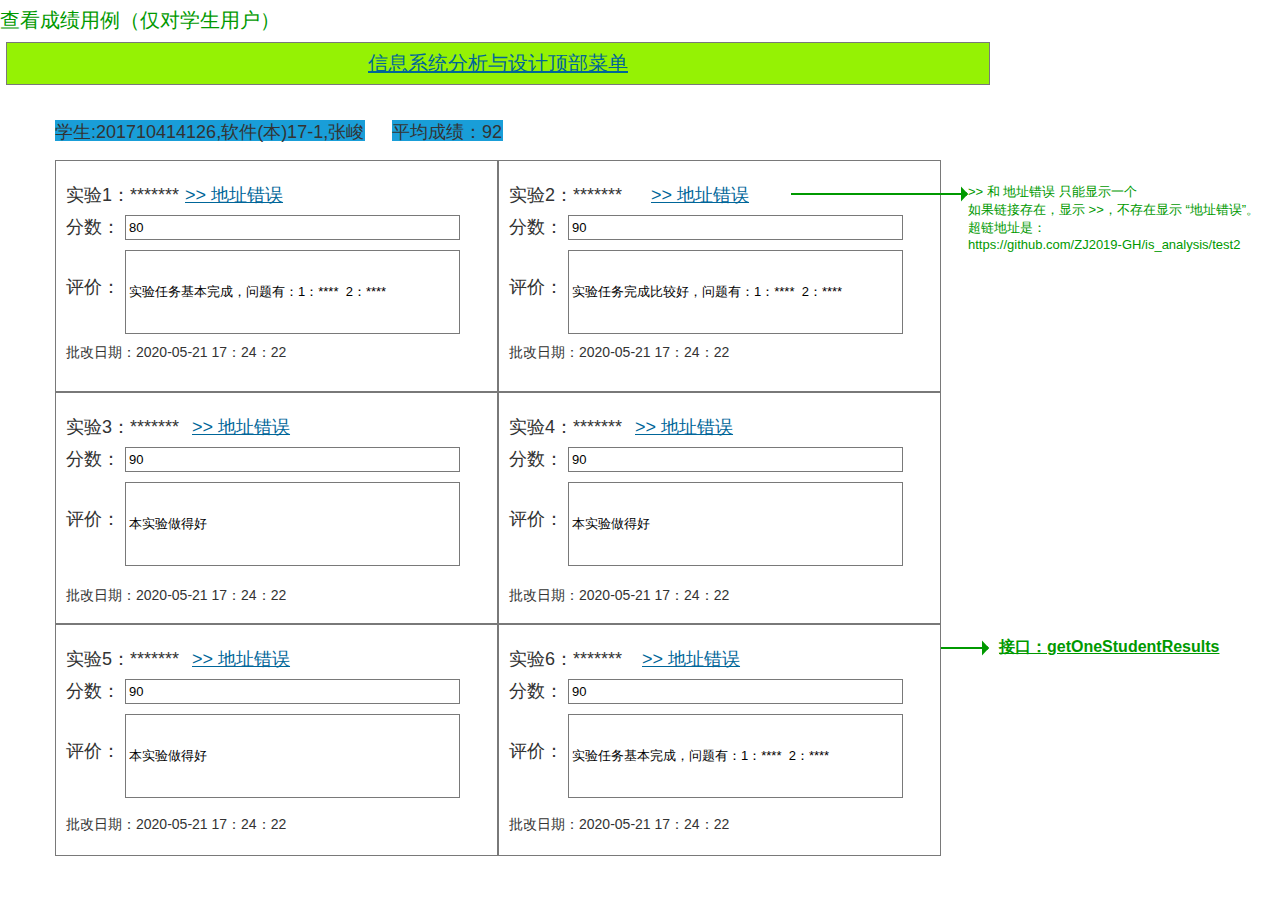
==== ui_test6/查看成绩.html @ 56ef4163 "期末ui" ====
﻿<!DOCTYPE html>
<html>
  <head>
    <title>查看成绩</title>
    <meta http-equiv="X-UA-Compatible" content="IE=edge"/>
    <meta http-equiv="content-type" content="text/html; charset=utf-8"/>
    <link href="resources/css/axure_rp_page.css" type="text/css" rel="stylesheet"/>
    <link href="data/styles.css" type="text/css" rel="stylesheet"/>
    <link href="files/查看成绩/styles.css" type="text/css" rel="stylesheet"/>
    <script src="resources/scripts/jquery-3.2.1.min.js"></script>
    <script src="resources/scripts/axure/axQuery.js"></script>
    <script src="resources/scripts/axure/globals.js"></script>
    <script src="resources/scripts/axutils.js"></script>
    <script src="resources/scripts/axure/annotation.js"></script>
    <script src="resources/scripts/axure/axQuery.std.js"></script>
    <script src="resources/scripts/axure/doc.js"></script>
    <script src="resources/scripts/messagecenter.js"></script>
    <script src="resources/scripts/axure/events.js"></script>
    <script src="resources/scripts/axure/recording.js"></script>
    <script src="resources/scripts/axure/action.js"></script>
    <script src="resources/scripts/axure/expr.js"></script>
    <script src="resources/scripts/axure/geometry.js"></script>
    <script src="resources/scripts/axure/flyout.js"></script>
    <script src="resources/scripts/axure/model.js"></script>
    <script src="resources/scripts/axure/repeater.js"></script>
    <script src="resources/scripts/axure/sto.js"></script>
    <script src="resources/scripts/axure/utils.temp.js"></script>
    <script src="resources/scripts/axure/variables.js"></script>
    <script src="resources/scripts/axure/drag.js"></script>
    <script src="resources/scripts/axure/move.js"></script>
    <script src="resources/scripts/axure/visibility.js"></script>
    <script src="resources/scripts/axure/style.js"></script>
    <script src="resources/scripts/axure/adaptive.js"></script>
    <script src="resources/scripts/axure/tree.js"></script>
    <script src="resources/scripts/axure/init.temp.js"></script>
    <script src="resources/scripts/axure/legacy.js"></script>
    <script src="resources/scripts/axure/viewer.js"></script>
    <script src="resources/scripts/axure/math.js"></script>
    <script src="resources/scripts/axure/jquery.nicescroll.min.js"></script>
    <script src="data/document.js"></script>
    <script src="files/查看成绩/data.js"></script>
    <script type="text/javascript">
      $axure.utils.getTransparentGifPath = function() { return 'resources/images/transparent.gif'; };
      $axure.utils.getOtherPath = function() { return 'resources/Other.html'; };
      $axure.utils.getReloadPath = function() { return 'resources/reload.html'; };
    </script>
  </head>
  <body>
    <div id="base" class="">

      <!-- Unnamed (Rectangle) -->
      <div id="u368" class="ax_default box_1">
        <div id="u368_div" class=""></div>
        <div id="u368_text" class="text ">
          <p><span>做得不错</span></p>
        </div>
      </div>

      <!-- Unnamed (Rectangle) -->
      <div id="u369" class="ax_default label">
        <div id="u369_div" class=""></div>
        <div id="u369_text" class="text ">
          <p><span>查看成绩用例（仅对学生用户）</span></p>
        </div>
      </div>

      <!-- Unnamed (Rectangle) -->
      <div id="u370" class="ax_default label">
        <div id="u370_div" class=""></div>
        <div id="u370_text" class="text ">
          <p><span>学生:201710414126,软件(本)17-1,张峻</span></p>
        </div>
      </div>

      <!-- Unnamed (Rectangle) -->
      <div id="u371" class="ax_default box_1">
        <div id="u371_div" class=""></div>
        <div id="u371_text" class="text ">
          <p><span style="text-decoration:underline ;">信息系统分析与设计顶部菜单 </span></p>
        </div>
      </div>

      <!-- Unnamed (Rectangle) -->
      <div id="u372" class="ax_default label">
        <div id="u372_div" class=""></div>
        <div id="u372_text" class="text ">
          <p><span>平均成绩：92</span></p>
        </div>
      </div>

      <!-- Unnamed (Rectangle) -->
      <div id="u373" class="ax_default label">
        <div id="u373_div" class=""></div>
        <div id="u373_text" class="text ">
          <p><span>实验1：*******</span></p>
        </div>
      </div>

      <!-- Unnamed (Rectangle) -->
      <div id="u374" class="ax_default label">
        <div id="u374_div" class=""></div>
        <div id="u374_text" class="text ">
          <p><span>分数：</span></p>
        </div>
      </div>

      <!-- Unnamed (Text Field) -->
      <div id="u375" class="ax_default text_field">
        <div id="u375_div" class=""></div>
        <input id="u375_input" type="text" value="80" class="u375_input"/>
      </div>

      <!-- Unnamed (Rectangle) -->
      <div id="u376" class="ax_default label">
        <div id="u376_div" class=""></div>
        <div id="u376_text" class="text ">
          <p><span>评价：</span></p>
        </div>
      </div>

      <!-- Unnamed (Text Field) -->
      <div id="u377" class="ax_default text_field">
        <div id="u377_div" class=""></div>
        <input id="u377_input" type="text" value="实验任务基本完成，问题有：1：****&nbsp; 2：****" class="u377_input"/>
      </div>

      <!-- Unnamed (Shape) -->
      <div id="u378" class="ax_default label">
        <img id="u378_img" class="img " src="images/查看成绩/u378.svg"/>
        <div id="u378_text" class="text ">
          <p><span>批改日期：2020-05-21 17：24：22</span></p>
        </div>
      </div>

      <!-- Unnamed (Rectangle) -->
      <div id="u379" class="ax_default box_1">
        <div id="u379_div" class=""></div>
        <div id="u379_text" class="text ">
          <p><span>做得不错</span></p>
        </div>
      </div>

      <!-- Unnamed (Rectangle) -->
      <div id="u380" class="ax_default label">
        <div id="u380_div" class=""></div>
        <div id="u380_text" class="text ">
          <p><span>实验2：*******</span></p>
        </div>
      </div>

      <!-- Unnamed (Rectangle) -->
      <div id="u381" class="ax_default label">
        <div id="u381_div" class=""></div>
        <div id="u381_text" class="text ">
          <p><span style="text-decoration:underline ;">&gt;&gt; 地址错误</span></p>
        </div>
      </div>

      <!-- Unnamed (Rectangle) -->
      <div id="u382" class="ax_default label">
        <div id="u382_div" class=""></div>
        <div id="u382_text" class="text ">
          <p><span>分数：</span></p>
        </div>
      </div>

      <!-- Unnamed (Text Field) -->
      <div id="u383" class="ax_default text_field">
        <div id="u383_div" class=""></div>
        <input id="u383_input" type="text" value="90" class="u383_input"/>
      </div>

      <!-- Unnamed (Rectangle) -->
      <div id="u384" class="ax_default label">
        <div id="u384_div" class=""></div>
        <div id="u384_text" class="text ">
          <p><span>评价：</span></p>
        </div>
      </div>

      <!-- Unnamed (Text Field) -->
      <div id="u385" class="ax_default text_field">
        <div id="u385_div" class=""></div>
        <input id="u385_input" type="text" value="实验任务完成比较好，问题有：1：****&nbsp; 2：****" class="u385_input"/>
      </div>

      <!-- Unnamed (Rectangle) -->
      <div id="u386" class="ax_default label">
        <div id="u386_div" class=""></div>
        <div id="u386_text" class="text ">
          <p><span>批改日期：2020-05-21 17：24：22</span></p>
        </div>
      </div>

      <!-- Unnamed (Rectangle) -->
      <div id="u387" class="ax_default box_1">
        <div id="u387_div" class=""></div>
        <div id="u387_text" class="text ">
          <p><span>做得不错</span></p>
        </div>
      </div>

      <!-- Unnamed (Rectangle) -->
      <div id="u388" class="ax_default label">
        <div id="u388_div" class=""></div>
        <div id="u388_text" class="text ">
          <p><span>实验3：*******</span></p>
        </div>
      </div>

      <!-- Unnamed (Rectangle) -->
      <div id="u389" class="ax_default label">
        <div id="u389_div" class=""></div>
        <div id="u389_text" class="text ">
          <p><span>分数：</span></p>
        </div>
      </div>

      <!-- Unnamed (Text Field) -->
      <div id="u390" class="ax_default text_field">
        <div id="u390_div" class=""></div>
        <input id="u390_input" type="text" value="90" class="u390_input"/>
      </div>

      <!-- Unnamed (Rectangle) -->
      <div id="u391" class="ax_default label">
        <div id="u391_div" class=""></div>
        <div id="u391_text" class="text ">
          <p><span>评价：</span></p>
        </div>
      </div>

      <!-- Unnamed (Text Field) -->
      <div id="u392" class="ax_default text_field">
        <div id="u392_div" class=""></div>
        <input id="u392_input" type="text" value="本实验做得好" class="u392_input"/>
      </div>

      <!-- Unnamed (Rectangle) -->
      <div id="u393" class="ax_default box_1">
        <div id="u393_div" class=""></div>
        <div id="u393_text" class="text ">
          <p><span>做得不错</span></p>
        </div>
      </div>

      <!-- Unnamed (Rectangle) -->
      <div id="u394" class="ax_default label">
        <div id="u394_div" class=""></div>
        <div id="u394_text" class="text ">
          <p><span>实验4：*******</span></p>
        </div>
      </div>

      <!-- Unnamed (Rectangle) -->
      <div id="u395" class="ax_default label">
        <div id="u395_div" class=""></div>
        <div id="u395_text" class="text ">
          <p><span>分数：</span></p>
        </div>
      </div>

      <!-- Unnamed (Text Field) -->
      <div id="u396" class="ax_default text_field">
        <div id="u396_div" class=""></div>
        <input id="u396_input" type="text" value="90" class="u396_input"/>
      </div>

      <!-- Unnamed (Rectangle) -->
      <div id="u397" class="ax_default label">
        <div id="u397_div" class=""></div>
        <div id="u397_text" class="text ">
          <p><span>评价：</span></p>
        </div>
      </div>

      <!-- Unnamed (Text Field) -->
      <div id="u398" class="ax_default text_field">
        <div id="u398_div" class=""></div>
        <input id="u398_input" type="text" value="本实验做得好" class="u398_input"/>
      </div>

      <!-- Unnamed (Rectangle) -->
      <div id="u399" class="ax_default box_1">
        <div id="u399_div" class=""></div>
        <div id="u399_text" class="text ">
          <p><span>做得不错</span></p>
        </div>
      </div>

      <!-- Unnamed (Rectangle) -->
      <div id="u400" class="ax_default label">
        <div id="u400_div" class=""></div>
        <div id="u400_text" class="text ">
          <p><span>实验5：*******</span></p>
        </div>
      </div>

      <!-- Unnamed (Rectangle) -->
      <div id="u401" class="ax_default label">
        <div id="u401_div" class=""></div>
        <div id="u401_text" class="text ">
          <p><span>分数：</span></p>
        </div>
      </div>

      <!-- Unnamed (Text Field) -->
      <div id="u402" class="ax_default text_field">
        <div id="u402_div" class=""></div>
        <input id="u402_input" type="text" value="90" class="u402_input"/>
      </div>

      <!-- Unnamed (Rectangle) -->
      <div id="u403" class="ax_default label">
        <div id="u403_div" class=""></div>
        <div id="u403_text" class="text ">
          <p><span>评价：</span></p>
        </div>
      </div>

      <!-- Unnamed (Text Field) -->
      <div id="u404" class="ax_default text_field">
        <div id="u404_div" class=""></div>
        <input id="u404_input" type="text" value="本实验做得好" class="u404_input"/>
      </div>

      <!-- Unnamed (Rectangle) -->
      <div id="u405" class="ax_default box_1">
        <div id="u405_div" class=""></div>
        <div id="u405_text" class="text ">
          <p><span>做得不错</span></p>
        </div>
      </div>

      <!-- Unnamed (Rectangle) -->
      <div id="u406" class="ax_default label">
        <div id="u406_div" class=""></div>
        <div id="u406_text" class="text ">
          <p><span>实验6：*******</span></p>
        </div>
      </div>

      <!-- Unnamed (Rectangle) -->
      <div id="u407" class="ax_default label">
        <div id="u407_div" class=""></div>
        <div id="u407_text" class="text ">
          <p><span>分数：</span></p>
        </div>
      </div>

      <!-- Unnamed (Text Field) -->
      <div id="u408" class="ax_default text_field">
        <div id="u408_div" class=""></div>
        <input id="u408_input" type="text" value="90" class="u408_input"/>
      </div>

      <!-- Unnamed (Rectangle) -->
      <div id="u409" class="ax_default label">
        <div id="u409_div" class=""></div>
        <div id="u409_text" class="text ">
          <p><span>评价：</span></p>
        </div>
      </div>

      <!-- Unnamed (Text Field) -->
      <div id="u410" class="ax_default text_field">
        <div id="u410_div" class=""></div>
        <input id="u410_input" type="text" value="实验任务基本完成，问题有：1：****&nbsp; 2：****" class="u410_input"/>
      </div>

      <!-- Unnamed (Rectangle) -->
      <div id="u411" class="ax_default paragraph">
        <div id="u411_div" class=""></div>
        <div id="u411_text" class="text ">
          <p><span>&gt;&gt; 和 地址错误 只能显示一个</span></p><p><span>如果链接存在，显示 &gt;&gt;，不存在显示 “地址错误”。</span></p><p><span>超链地址是：</span></p><p><span>https://github.com/ZJ2019-GH/is_analysis/test2</span></p>
        </div>
      </div>

      <!-- Unnamed (Line) -->
      <div id="u412" class="compound ax_default arrow" data-height="2" data-width="177" CompoundMode="true">
        <img id="u412_img" class="singleImg img " src="images/查看成绩/u412.svg"/>
        <div id="u412p000" class="ax_vector_shape" WidgetTopLeftX="-0.489010989010989" WidgetTopLeftY="-0.25" WidgetTopRightX="0.483516483516484" WidgetTopRightY="-0.25" WidgetBottomLeftX="-0.489010989010989" WidgetBottomLeftY="0.25" WidgetBottomRightX="0.483516483516484" WidgetBottomRightY="0.25">
          <img id="u412p000_img" class="img " src="images/查看成绩/u412p000.svg"/>
        </div>
        <div id="u412p001" class="ax_vector_shape" WidgetTopLeftX="0" WidgetTopLeftY="-0.25" WidgetTopRightX="44.25" WidgetTopRightY="-0.25" WidgetBottomLeftX="0" WidgetBottomLeftY="0.25" WidgetBottomRightX="44.25" WidgetBottomRightY="0.25">
          <img id="u412p001_img" class="img " src="images/查看成绩/u412p001.svg"/>
        </div>
        <div id="u412p002" class="ax_vector_shape" WidgetTopLeftX="7.16666666666667" WidgetTopLeftY="0.0416666666666667" WidgetTopRightX="-0.208333333333333" WidgetTopRightY="0.0416666666666667" WidgetBottomLeftX="7.16666666666667" WidgetBottomLeftY="-0.0416666666666667" WidgetBottomRightX="-0.208333333333333" WidgetBottomRightY="-0.0416666666666667">
          <img id="u412p002_img" class="img " src="images/查看成绩/u412p002.svg"/>
        </div>
        <div id="u412_text" class="text " style="display:none; visibility: hidden">
          <p></p>
        </div>
      </div>

      <!-- Unnamed (Shape) -->
      <div id="u413" class="ax_default label">
        <img id="u413_img" class="img " src="images/查看成绩/u413.svg"/>
        <div id="u413_text" class="text ">
          <p><span>批改日期：2020-05-21 17：24：22</span></p>
        </div>
      </div>

      <!-- Unnamed (Shape) -->
      <div id="u414" class="ax_default label">
        <img id="u414_img" class="img " src="images/查看成绩/u414.svg"/>
        <div id="u414_text" class="text ">
          <p><span>批改日期：2020-05-21 17：24：22</span></p>
        </div>
      </div>

      <!-- Unnamed (Shape) -->
      <div id="u415" class="ax_default label">
        <img id="u415_img" class="img " src="images/查看成绩/u415.svg"/>
        <div id="u415_text" class="text ">
          <p><span>批改日期：2020-05-21 17：24：22</span></p>
        </div>
      </div>

      <!-- Unnamed (Shape) -->
      <div id="u416" class="ax_default label">
        <img id="u416_img" class="img " src="images/查看成绩/u416.svg"/>
        <div id="u416_text" class="text ">
          <p><span>批改日期：2020-05-21 17：24：22</span></p>
        </div>
      </div>

      <!-- Unnamed (Rectangle) -->
      <div id="u417" class="ax_default label">
        <div id="u417_div" class=""></div>
        <div id="u417_text" class="text ">
          <p><span style="text-decoration:underline ;">&gt;&gt; 地址错误</span></p>
        </div>
      </div>

      <!-- Unnamed (Rectangle) -->
      <div id="u418" class="ax_default label">
        <div id="u418_div" class=""></div>
        <div id="u418_text" class="text ">
          <p><span style="text-decoration:underline ;">&gt;&gt; 地址错误</span></p>
        </div>
      </div>

      <!-- Unnamed (Rectangle) -->
      <div id="u419" class="ax_default label">
        <div id="u419_div" class=""></div>
        <div id="u419_text" class="text ">
          <p><span style="text-decoration:underline ;">&gt;&gt; 地址错误</span></p>
        </div>
      </div>

      <!-- Unnamed (Rectangle) -->
      <div id="u420" class="ax_default label">
        <div id="u420_div" class=""></div>
        <div id="u420_text" class="text ">
          <p><span style="text-decoration:underline ;">&gt;&gt; 地址错误</span></p>
        </div>
      </div>

      <!-- Unnamed (Rectangle) -->
      <div id="u421" class="ax_default label">
        <div id="u421_div" class=""></div>
        <div id="u421_text" class="text ">
          <p><span style="text-decoration:underline ;">&gt;&gt; 地址错误</span></p>
        </div>
      </div>

      <!-- Unnamed (Rectangle) -->
      <div id="u422" class="ax_default paragraph">
        <div id="u422_div" class=""></div>
        <div id="u422_text" class="text ">
          <p><span style="text-decoration:underline ;">接口：getOneStudentResults</span></p>
        </div>
      </div>

      <!-- Unnamed (Line) -->
      <div id="u423" class="compound ax_default arrow" data-height="2" data-width="48" CompoundMode="true">
        <img id="u423_img" class="singleImg img " src="images/老师评分/u123.svg"/>
        <div id="u423p000" class="ax_vector_shape" WidgetTopLeftX="-0.461538461538462" WidgetTopLeftY="-0.25" WidgetTopRightX="0.461538461538462" WidgetTopRightY="-0.25" WidgetBottomLeftX="-0.461538461538462" WidgetBottomLeftY="0.25" WidgetBottomRightX="0.461538461538462" WidgetBottomRightY="0.25">
          <img id="u423p000_img" class="img " src="images/评定成绩/u363p000.svg"/>
        </div>
        <div id="u423p001" class="ax_vector_shape" WidgetTopLeftX="0" WidgetTopLeftY="-0.25" WidgetTopRightX="12" WidgetTopRightY="-0.25" WidgetBottomLeftX="0" WidgetBottomLeftY="0.25" WidgetBottomRightX="12" WidgetBottomRightY="0.25">
          <img id="u423p001_img" class="img " src="images/评定成绩/u363p001.svg"/>
        </div>
        <div id="u423p002" class="ax_vector_shape" WidgetTopLeftX="1.75" WidgetTopLeftY="0.0416666666666667" WidgetTopRightX="-0.25" WidgetTopRightY="0.0416666666666667" WidgetBottomLeftX="1.75" WidgetBottomLeftY="-0.0416666666666667" WidgetBottomRightX="-0.25" WidgetBottomRightY="-0.0416666666666667">
          <img id="u423p002_img" class="img " src="images/评定成绩/u363p002.svg"/>
        </div>
        <div id="u423_text" class="text " style="display:none; visibility: hidden">
          <p></p>
        </div>
      </div>
    </div>
    <script src="resources/scripts/axure/ios.js"></script>
  </body>
</html>
---- ui_test6/resources/css/axure_rp_page.css ----
﻿/* so the window resize fires within a frame in IE7 */
html, body {
    height: 100%;
}

.mobileFrameCursor div * {
    cursor: inherit !important;
}

a {
    color: inherit;
}

p {
    margin: 0px;
    text-rendering: optimizeLegibility;
    font-feature-settings: "kern" 1;
    -webkit-font-feature-settings: "kern";
    -moz-font-feature-settings: "kern";
    -moz-font-feature-settings: "kern=1";
    font-kerning: normal;
}

ul {
    margin:0px;
}

iframe {
    background: #FFFFFF;
}

/* to match IE with C, FF */
input {
    padding: 1px 0px 1px 0px;
    box-sizing: border-box;
    -moz-box-sizing: border-box;
}

input[type=text]::-ms-clear {
    width: 0;
    height: 0;
    display: none;
}

textarea {
    margin: 0px;
    box-sizing: border-box;
    -moz-box-sizing: border-box;
}

.focused:focus, .selectedFocused:focus {
    outline: none;
}

div.intcases {
    font-family: arial; 
    font-size: 12px;
    text-align:left; 
    border:1px solid #AAA; 
    background:#FFF none repeat scroll 0% 0%; 
    z-index:9999; 
    visibility:hidden; 
    position:absolute;
    padding: 0px;
    border-radius: 3px;
    white-space: nowrap;
}

div.intcaselink {
    cursor: pointer;
    padding: 3px 8px 3px 8px;
    margin: 5px;
    background:#EEE none repeat scroll 0% 0%; 
    border:1px solid #AAA;
    border-radius: 3px;
}

div.refpageimage {
    position: absolute;
    left: 0px;
    top: 0px;
    font-size: 0px;
    width: 16px;
    height: 16px;
    cursor: pointer;
    background-image: url(images/newwindow.gif);
    background-repeat: no-repeat;
}

div.annnoteimage {
    position: absolute;
    left: 0px;
    top: 0px;
    font-size: 0px;
    /*width: 16px;
    height: 12px;*/
    cursor: help;
    /*background-image: url(images/note.gif);*/
    /*background-repeat: no-repeat;*/
    width: 13px;
    height: 12px;
    padding-top: 1px;
    text-align: center;
    background-color: #138CDD;
    -moz-box-shadow: 1px 1px 3px #aaa;
    -webkit-box-shadow: 1px 1px 3px #aaa;
    box-shadow: 1px 1px 3px #aaa;
}

div.annnoteline {
    display: inline-block;
    width: 9px;
    height: 1px;
    border-bottom: 1px solid white;
    margin-top: 1px;
}

div.annnotelabel {
    /*position: absolute;
    left: 0px;
    top: 0px;*/
    font-family: Helvetica,Arial;
    white-space: nowrap;
    
    padding-top: 1px;
    background-color: #fff849;
    font-size: 10px;
    font-weight: bold;
    line-height: 14px;
    margin-right: 3px;
    padding: 0px 4px;
    color: #000;

    -moz-box-shadow: 1px 1px 3px #aaa;
    -webkit-box-shadow: 1px 1px 3px #aaa;
    box-shadow: 1px 1px 3px #aaa;
}

div.annnote {
    display: flex;
    position: absolute;
    cursor: help;
    line-height: 14px;
}

.annotation {
    font-size: 12px;
    padding-left: 2px;
    margin-bottom: 5px;
}

.annotationName {
    /*font-size: 13px;
    font-weight: bold;
    margin-bottom: 3px;
    white-space: nowrap;*/

    font-family: 'Trebuchet MS';
    font-size: 14px;
    font-weight: bold;
    margin-bottom: 5px;
    white-space: nowrap;
}

.annotationValue {
    font-family: Arial, Helvetica, Sans-Serif;
    font-size: 12px;
    color: #4a4a4a;
    line-height: 21px;
    margin-bottom: 20px;
}

.noteLink {
    text-decoration: inherit;
    color: inherit;
}

.noteLink:hover {
    background-color: white;
}

/* this is a fix for the issue where dialogs jump around and takes the text-align from the body */
.dialogFix {
    position:absolute;
    text-align:left;
    border: 1px solid #8f949a;
}


@keyframes pulsate {
  from {
    box-shadow: 0 0 10px #15d6ba;
  }
  to {
    box-shadow: 0 0 20px #15d6ba;
  }
}

@-webkit-keyframes pulsate {
  from {
    -webkit-box-shadow: 0 0 10px #15d6ba;
    box-shadow: 0 0 10px #15d6ba;
  }
  to {
    -webkit-box-shadow: 0 0 20px #15d6ba;
    box-shadow: 0 0 20px #15d6ba;
  }
}
 
@-moz-keyframes pulsate {
  from {
    -moz-box-shadow: 0 0 10px #15d6ba;
    box-shadow: 0 0 10px #15d6ba;
  }
  to {
    -moz-box-shadow: 0 0 20px #15d6ba;
    box-shadow: 0 0 20px #15d6ba;
  }
}

.legacyPulsateBorder {
    /*border: 5px solid #15d6ba;
    margin: -5px;*/
    -moz-box-shadow: 0 0 10px 3px #15d6ba;
    box-shadow: 0 0 10px 3px #15d6ba;
}

.pulsateBorder {
  animation-name: pulsate;
  animation-timing-function: ease-in-out;
  animation-duration: 0.9s;
  animation-iteration-count: infinite;
  animation-direction: alternate;
  
  -webkit-animation-name: pulsate;
  -webkit-animation-timing-function: ease-in-out;
  -webkit-animation-duration: 0.9s;
  -webkit-animation-iteration-count: infinite;
  -webkit-animation-direction: alternate;

  -moz-animation-name: pulsate;
  -moz-animation-timing-function: ease-in-out;
  -moz-animation-duration: 0.9s;
  -moz-animation-iteration-count: infinite;
  -moz-animation-direction: alternate;
}

.ax_default_hidden, .ax_default_unplaced{
    display: none;
    visibility: hidden;
}

.widgetNoteSelected {
    -moz-box-shadow: 0 0 10px 3px #138CDD;
    box-shadow: 0 0 10px 3px #138CDD;
    /*-moz-box-shadow: 0 0 20px #3915d6;
    box-shadow: 0 0 20px #3915d6;*/
    /*border: 3px solid #3915d6;*/
    /*margin: -3px;*/
}


.singleImg {
    display: none;
    visibility: hidden;
}

#ios-safari {
    overflow: auto;
    -webkit-overflow-scrolling: touch;
}

#ios-safari-html {
    display: block;
    overflow: auto;
    -webkit-overflow-scrolling: touch;
    position: absolute;
    top: 0;
    left: 0;
    right: 0;
    bottom: 0;
}

#ios-safari-fixed {
    position: absolute;
    pointer-events: none;
    width: initial;
}

#ios-safari-fixed div {
    pointer-events: auto;
}
---- ui_test6/data/styles.css ----
﻿.ax_default {
  font-family:'Arial Normal', 'Arial', sans-serif;
  font-weight:400;
  font-style:normal;
  font-size:13px;
  letter-spacing:normal;
  color:#333333;
  vertical-align:none;
  text-align:center;
  line-height:normal;
  text-transform:none;
}
.heading_1 {
  font-family:'Arial Normal', 'Arial', sans-serif;
  font-weight:bold;
  font-style:normal;
  font-size:32px;
  text-align:left;
}
.heading_2 {
  font-family:'Arial Normal', 'Arial', sans-serif;
  font-weight:bold;
  font-style:normal;
  font-size:24px;
  text-align:left;
}
.heading_3 {
  font-family:'Arial Normal', 'Arial', sans-serif;
  font-weight:bold;
  font-style:normal;
  font-size:18px;
  text-align:left;
}
.heading_4 {
  font-family:'Arial Normal', 'Arial', sans-serif;
  font-weight:bold;
  font-style:normal;
  font-size:14px;
  text-align:left;
}
.heading_5 {
  font-family:'Arial Normal', 'Arial', sans-serif;
  font-weight:bold;
  font-style:normal;
  text-align:left;
}
.heading_6 {
  font-family:'Arial Normal', 'Arial', sans-serif;
  font-weight:bold;
  font-style:normal;
  font-size:10px;
  text-align:left;
}
.paragraph {
  text-align:left;
}
.form_hint {
  color:#999999;
}
.form_disabled {
}
.box_1 {
}
.label {
  font-size:14px;
  text-align:left;
}
.table_cell {
}
.arrow {
}
.menu_item {
}
.html_button {
  text-align:center;
}
.text_field {
  color:#000000;
  text-align:left;
}
.button {
}
.droplist {
  color:#000000;
  text-align:left;
}
.checkbox {
  text-align:left;
}
._图片 {
}
.radio_button {
  text-align:left;
}
textarea, select, input, button { outline: none; }
---- ui_test6/files/查看成绩/styles.css ----
﻿body {
  margin:0px;
  background-image:none;
  position:relative;
  left:-7px;
  width:1357px;
  margin-left:auto;
  margin-right:auto;
  text-align:left;
}
.form_sketch {
  border-color:transparent;
  background-color:transparent;
}
#base {
  position:absolute;
  z-index:0;
}
#u368_div {
  border-width:0px;
  position:absolute;
  left:0px;
  top:0px;
  width:443px;
  height:232px;
  background:inherit;
  background-color:rgba(255, 255, 255, 1);
  box-sizing:border-box;
  border-width:1px;
  border-style:solid;
  border-color:rgba(121, 121, 121, 1);
  border-radius:0px;
  -moz-box-shadow:none;
  -webkit-box-shadow:none;
  box-shadow:none;
}
#u368 {
  border-width:0px;
  position:absolute;
  left:62px;
  top:160px;
  width:443px;
  height:232px;
  display:flex;
}
#u368 .text {
  position:absolute;
  align-self:center;
  padding:2px 2px 2px 2px;
  box-sizing:border-box;
  width:100%;
}
#u368_text {
  border-width:0px;
  word-wrap:break-word;
  text-transform:none;
}
#u369_div {
  border-width:0px;
  position:absolute;
  left:0px;
  top:0px;
  width:355px;
  height:35px;
  background:inherit;
  background-color:rgba(255, 255, 255, 1);
  border:none;
  border-radius:0px;
  -moz-box-shadow:none;
  -webkit-box-shadow:none;
  box-shadow:none;
  font-size:20px;
  color:#009900;
}
#u369 {
  border-width:0px;
  position:absolute;
  left:7px;
  top:7px;
  width:355px;
  height:35px;
  display:flex;
  font-size:20px;
  color:#009900;
}
#u369 .text {
  position:absolute;
  align-self:flex-start;
  padding:0px 0px 0px 0px;
  box-sizing:border-box;
  width:100%;
}
#u369_text {
  border-width:0px;
  word-wrap:break-word;
  text-transform:none;
}
#u370_div {
  border-width:0px;
  position:absolute;
  left:0px;
  top:0px;
  width:310px;
  height:21px;
  background:inherit;
  background-color:rgba(25, 158, 216, 1);
  border:none;
  border-radius:0px;
  -moz-box-shadow:none;
  -webkit-box-shadow:none;
  box-shadow:none;
  font-size:18px;
}
#u370 {
  border-width:0px;
  position:absolute;
  left:62px;
  top:120px;
  width:310px;
  height:21px;
  display:flex;
  font-size:18px;
}
#u370 .text {
  position:absolute;
  align-self:flex-start;
  padding:0px 0px 0px 0px;
  box-sizing:border-box;
  width:100%;
}
#u370_text {
  border-width:0px;
  white-space:nowrap;
  text-transform:none;
}
#u371_div {
  border-width:0px;
  position:absolute;
  left:0px;
  top:0px;
  width:984px;
  height:43px;
  background:inherit;
  background-color:rgba(149, 242, 4, 1);
  box-sizing:border-box;
  border-width:1px;
  border-style:solid;
  border-color:rgba(121, 121, 121, 1);
  border-radius:0px;
  -moz-box-shadow:none;
  -webkit-box-shadow:none;
  box-shadow:none;
  font-size:20px;
  text-decoration:underline ;
  color:#006699;
}
#u371 {
  border-width:0px;
  position:absolute;
  left:13px;
  top:42px;
  width:984px;
  height:43px;
  display:flex;
  font-size:20px;
  text-decoration:underline ;
  color:#006699;
}
#u371 .text {
  position:absolute;
  align-self:center;
  padding:2px 2px 2px 2px;
  box-sizing:border-box;
  width:100%;
}
#u371_text {
  border-width:0px;
  word-wrap:break-word;
  text-transform:none;
}
#u372_div {
  border-width:0px;
  position:absolute;
  left:0px;
  top:0px;
  width:111px;
  height:21px;
  background:inherit;
  background-color:rgba(25, 158, 216, 1);
  border:none;
  border-radius:0px;
  -moz-box-shadow:none;
  -webkit-box-shadow:none;
  box-shadow:none;
  font-size:18px;
}
#u372 {
  border-width:0px;
  position:absolute;
  left:399px;
  top:120px;
  width:111px;
  height:21px;
  display:flex;
  font-size:18px;
}
#u372 .text {
  position:absolute;
  align-self:flex-start;
  padding:0px 0px 0px 0px;
  box-sizing:border-box;
  width:100%;
}
#u372_text {
  border-width:0px;
  white-space:nowrap;
  text-transform:none;
}
#u373_div {
  border-width:0px;
  position:absolute;
  left:0px;
  top:0px;
  width:142px;
  height:21px;
  background:inherit;
  background-color:rgba(255, 255, 255, 1);
  border:none;
  border-radius:0px;
  -moz-box-shadow:none;
  -webkit-box-shadow:none;
  box-shadow:none;
  font-size:18px;
}
#u373 {
  border-width:0px;
  position:absolute;
  left:73px;
  top:183px;
  width:142px;
  height:21px;
  display:flex;
  font-size:18px;
}
#u373 .text {
  position:absolute;
  align-self:flex-start;
  padding:0px 0px 0px 0px;
  box-sizing:border-box;
  width:100%;
}
#u373_text {
  border-width:0px;
  word-wrap:break-word;
  text-transform:none;
}
#u374_div {
  border-width:0px;
  position:absolute;
  left:0px;
  top:0px;
  width:142px;
  height:21px;
  background:inherit;
  background-color:rgba(255, 255, 255, 1);
  border:none;
  border-radius:0px;
  -moz-box-shadow:none;
  -webkit-box-shadow:none;
  box-shadow:none;
  font-size:18px;
}
#u374 {
  border-width:0px;
  position:absolute;
  left:73px;
  top:215px;
  width:142px;
  height:21px;
  display:flex;
  font-size:18px;
}
#u374 .text {
  position:absolute;
  align-self:flex-start;
  padding:0px 0px 0px 0px;
  box-sizing:border-box;
  width:100%;
}
#u374_text {
  border-width:0px;
  word-wrap:break-word;
  text-transform:none;
}
#u375_input {
  position:absolute;
  left:0px;
  top:0px;
  width:335px;
  height:25px;
  padding:3px 2px 3px 2px;
  font-family:'Arial Normal', 'Arial', sans-serif;
  font-weight:400;
  font-style:normal;
  font-size:13px;
  letter-spacing:normal;
  color:#000000;
  vertical-align:none;
  text-align:left;
  text-transform:none;
  background-color:transparent;
  border-color:transparent;
}
#u375_input.disabled {
  position:absolute;
  left:0px;
  top:0px;
  width:335px;
  height:25px;
  padding:3px 2px 3px 2px;
  font-family:'Arial Normal', 'Arial', sans-serif;
  font-weight:400;
  font-style:normal;
  font-size:13px;
  letter-spacing:normal;
  color:#000000;
  vertical-align:none;
  text-align:left;
  text-transform:none;
  background-color:transparent;
  border-color:transparent;
}
#u375_div {
  border-width:0px;
  position:absolute;
  left:0px;
  top:0px;
  width:335px;
  height:25px;
  background:inherit;
  background-color:rgba(255, 255, 255, 1);
  box-sizing:border-box;
  border-width:1px;
  border-style:solid;
  border-color:rgba(121, 121, 121, 1);
  border-radius:0px;
  -moz-box-shadow:none;
  -webkit-box-shadow:none;
  box-shadow:none;
}
#u375 {
  border-width:0px;
  position:absolute;
  left:132px;
  top:215px;
  width:335px;
  height:25px;
  display:flex;
}
#u375 .text {
  position:absolute;
  align-self:center;
  padding:2px 2px 2px 2px;
  box-sizing:border-box;
  width:100%;
}
#u375_div.disabled {
  border-width:0px;
  position:absolute;
  left:0px;
  top:0px;
  width:335px;
  height:25px;
  background:inherit;
  background-color:rgba(240, 240, 240, 1);
  box-sizing:border-box;
  border-width:1px;
  border-style:solid;
  border-color:rgba(121, 121, 121, 1);
  border-radius:0px;
  -moz-box-shadow:none;
  -webkit-box-shadow:none;
  box-shadow:none;
}
#u375.disabled {
}
#u376_div {
  border-width:0px;
  position:absolute;
  left:0px;
  top:0px;
  width:142px;
  height:21px;
  background:inherit;
  background-color:rgba(255, 255, 255, 1);
  border:none;
  border-radius:0px;
  -moz-box-shadow:none;
  -webkit-box-shadow:none;
  box-shadow:none;
  font-size:18px;
}
#u376 {
  border-width:0px;
  position:absolute;
  left:73px;
  top:275px;
  width:142px;
  height:21px;
  display:flex;
  font-size:18px;
}
#u376 .text {
  position:absolute;
  align-self:flex-start;
  padding:0px 0px 0px 0px;
  box-sizing:border-box;
  width:100%;
}
#u376_text {
  border-width:0px;
  word-wrap:break-word;
  text-transform:none;
}
#u377_input {
  position:absolute;
  left:0px;
  top:0px;
  width:335px;
  height:84px;
  padding:3px 2px 3px 2px;
  font-family:'Arial Normal', 'Arial', sans-serif;
  font-weight:400;
  font-style:normal;
  font-size:13px;
  letter-spacing:normal;
  color:#000000;
  vertical-align:none;
  text-align:left;
  text-transform:none;
  background-color:transparent;
  border-color:transparent;
}
#u377_input.disabled {
  position:absolute;
  left:0px;
  top:0px;
  width:335px;
  height:84px;
  padding:3px 2px 3px 2px;
  font-family:'Arial Normal', 'Arial', sans-serif;
  font-weight:400;
  font-style:normal;
  font-size:13px;
  letter-spacing:normal;
  color:#000000;
  vertical-align:none;
  text-align:left;
  text-transform:none;
  background-color:transparent;
  border-color:transparent;
}
#u377_div {
  border-width:0px;
  position:absolute;
  left:0px;
  top:0px;
  width:335px;
  height:84px;
  background:inherit;
  background-color:rgba(255, 255, 255, 1);
  box-sizing:border-box;
  border-width:1px;
  border-style:solid;
  border-color:rgba(121, 121, 121, 1);
  border-radius:0px;
  -moz-box-shadow:none;
  -webkit-box-shadow:none;
  box-shadow:none;
}
#u377 {
  border-width:0px;
  position:absolute;
  left:132px;
  top:250px;
  width:335px;
  height:84px;
  display:flex;
}
#u377 .text {
  position:absolute;
  align-self:center;
  padding:2px 2px 2px 2px;
  box-sizing:border-box;
  width:100%;
}
#u377_div.disabled {
  border-width:0px;
  position:absolute;
  left:0px;
  top:0px;
  width:335px;
  height:84px;
  background:inherit;
  background-color:rgba(240, 240, 240, 1);
  box-sizing:border-box;
  border-width:1px;
  border-style:solid;
  border-color:rgba(121, 121, 121, 1);
  border-radius:0px;
  -moz-box-shadow:none;
  -webkit-box-shadow:none;
  box-shadow:none;
}
#u377.disabled {
}
#u378_img {
  border-width:0px;
  position:absolute;
  left:0px;
  top:0px;
  width:288px;
  height:16px;
}
#u378 {
  border-width:0px;
  position:absolute;
  left:73px;
  top:344px;
  width:288px;
  height:16px;
  display:flex;
}
#u378 .text {
  position:absolute;
  align-self:flex-start;
  padding:0px 0px 0px 0px;
  box-sizing:border-box;
  width:100%;
}
#u378_text {
  border-width:0px;
  word-wrap:break-word;
  text-transform:none;
}
#u379_div {
  border-width:0px;
  position:absolute;
  left:0px;
  top:0px;
  width:443px;
  height:232px;
  background:inherit;
  background-color:rgba(255, 255, 255, 1);
  box-sizing:border-box;
  border-width:1px;
  border-style:solid;
  border-color:rgba(121, 121, 121, 1);
  border-radius:0px;
  -moz-box-shadow:none;
  -webkit-box-shadow:none;
  box-shadow:none;
}
#u379 {
  border-width:0px;
  position:absolute;
  left:505px;
  top:160px;
  width:443px;
  height:232px;
  display:flex;
}
#u379 .text {
  position:absolute;
  align-self:center;
  padding:2px 2px 2px 2px;
  box-sizing:border-box;
  width:100%;
}
#u379_text {
  border-width:0px;
  word-wrap:break-word;
  text-transform:none;
}
#u380_div {
  border-width:0px;
  position:absolute;
  left:0px;
  top:0px;
  width:142px;
  height:21px;
  background:inherit;
  background-color:rgba(255, 255, 255, 1);
  border:none;
  border-radius:0px;
  -moz-box-shadow:none;
  -webkit-box-shadow:none;
  box-shadow:none;
  font-size:18px;
}
#u380 {
  border-width:0px;
  position:absolute;
  left:516px;
  top:183px;
  width:142px;
  height:21px;
  display:flex;
  font-size:18px;
}
#u380 .text {
  position:absolute;
  align-self:flex-start;
  padding:0px 0px 0px 0px;
  box-sizing:border-box;
  width:100%;
}
#u380_text {
  border-width:0px;
  word-wrap:break-word;
  text-transform:none;
}
#u381_div {
  border-width:0px;
  position:absolute;
  left:0px;
  top:0px;
  width:170px;
  height:21px;
  background:inherit;
  background-color:rgba(255, 255, 255, 1);
  border:none;
  border-radius:0px;
  -moz-box-shadow:none;
  -webkit-box-shadow:none;
  box-shadow:none;
  font-size:18px;
  text-decoration:underline ;
  color:#006699;
}
#u381 {
  border-width:0px;
  position:absolute;
  left:658px;
  top:183px;
  width:170px;
  height:21px;
  display:flex;
  font-size:18px;
  text-decoration:underline ;
  color:#006699;
}
#u381 .text {
  position:absolute;
  align-self:flex-start;
  padding:0px 0px 0px 0px;
  box-sizing:border-box;
  width:100%;
}
#u381_text {
  border-width:0px;
  word-wrap:break-word;
  text-transform:none;
}
#u382_div {
  border-width:0px;
  position:absolute;
  left:0px;
  top:0px;
  width:142px;
  height:21px;
  background:inherit;
  background-color:rgba(255, 255, 255, 1);
  border:none;
  border-radius:0px;
  -moz-box-shadow:none;
  -webkit-box-shadow:none;
  box-shadow:none;
  font-size:18px;
}
#u382 {
  border-width:0px;
  position:absolute;
  left:516px;
  top:215px;
  width:142px;
  height:21px;
  display:flex;
  font-size:18px;
}
#u382 .text {
  position:absolute;
  align-self:flex-start;
  padding:0px 0px 0px 0px;
  box-sizing:border-box;
  width:100%;
}
#u382_text {
  border-width:0px;
  word-wrap:break-word;
  text-transform:none;
}
#u383_input {
  position:absolute;
  left:0px;
  top:0px;
  width:335px;
  height:25px;
  padding:3px 2px 3px 2px;
  font-family:'Arial Normal', 'Arial', sans-serif;
  font-weight:400;
  font-style:normal;
  font-size:13px;
  letter-spacing:normal;
  color:#000000;
  vertical-align:none;
  text-align:left;
  text-transform:none;
  background-color:transparent;
  border-color:transparent;
}
#u383_input.disabled {
  position:absolute;
  left:0px;
  top:0px;
  width:335px;
  height:25px;
  padding:3px 2px 3px 2px;
  font-family:'Arial Normal', 'Arial', sans-serif;
  font-weight:400;
  font-style:normal;
  font-size:13px;
  letter-spacing:normal;
  color:#000000;
  vertical-align:none;
  text-align:left;
  text-transform:none;
  background-color:transparent;
  border-color:transparent;
}
#u383_div {
  border-width:0px;
  position:absolute;
  left:0px;
  top:0px;
  width:335px;
  height:25px;
  background:inherit;
  background-color:rgba(255, 255, 255, 1);
  box-sizing:border-box;
  border-width:1px;
  border-style:solid;
  border-color:rgba(121, 121, 121, 1);
  border-radius:0px;
  -moz-box-shadow:none;
  -webkit-box-shadow:none;
  box-shadow:none;
}
#u383 {
  border-width:0px;
  position:absolute;
  left:575px;
  top:215px;
  width:335px;
  height:25px;
  display:flex;
}
#u383 .text {
  position:absolute;
  align-self:center;
  padding:2px 2px 2px 2px;
  box-sizing:border-box;
  width:100%;
}
#u383_div.disabled {
  border-width:0px;
  position:absolute;
  left:0px;
  top:0px;
  width:335px;
  height:25px;
  background:inherit;
  background-color:rgba(240, 240, 240, 1);
  box-sizing:border-box;
  border-width:1px;
  border-style:solid;
  border-color:rgba(121, 121, 121, 1);
  border-radius:0px;
  -moz-box-shadow:none;
  -webkit-box-shadow:none;
  box-shadow:none;
}
#u383.disabled {
}
#u384_div {
  border-width:0px;
  position:absolute;
  left:0px;
  top:0px;
  width:142px;
  height:21px;
  background:inherit;
  background-color:rgba(255, 255, 255, 1);
  border:none;
  border-radius:0px;
  -moz-box-shadow:none;
  -webkit-box-shadow:none;
  box-shadow:none;
  font-size:18px;
}
#u384 {
  border-width:0px;
  position:absolute;
  left:516px;
  top:275px;
  width:142px;
  height:21px;
  display:flex;
  font-size:18px;
}
#u384 .text {
  position:absolute;
  align-self:flex-start;
  padding:0px 0px 0px 0px;
  box-sizing:border-box;
  width:100%;
}
#u384_text {
  border-width:0px;
  word-wrap:break-word;
  text-transform:none;
}
#u385_input {
  position:absolute;
  left:0px;
  top:0px;
  width:335px;
  height:84px;
  padding:3px 2px 3px 2px;
  font-family:'Arial Normal', 'Arial', sans-serif;
  font-weight:400;
  font-style:normal;
  font-size:13px;
  letter-spacing:normal;
  color:#000000;
  vertical-align:none;
  text-align:left;
  text-transform:none;
  background-color:transparent;
  border-color:transparent;
}
#u385_input.disabled {
  position:absolute;
  left:0px;
  top:0px;
  width:335px;
  height:84px;
  padding:3px 2px 3px 2px;
  font-family:'Arial Normal', 'Arial', sans-serif;
  font-weight:400;
  font-style:normal;
  font-size:13px;
  letter-spacing:normal;
  color:#000000;
  vertical-align:none;
  text-align:left;
  text-transform:none;
  background-color:transparent;
  border-color:transparent;
}
#u385_div {
  border-width:0px;
  position:absolute;
  left:0px;
  top:0px;
  width:335px;
  height:84px;
  background:inherit;
  background-color:rgba(255, 255, 255, 1);
  box-sizing:border-box;
  border-width:1px;
  border-style:solid;
  border-color:rgba(121, 121, 121, 1);
  border-radius:0px;
  -moz-box-shadow:none;
  -webkit-box-shadow:none;
  box-shadow:none;
}
#u385 {
  border-width:0px;
  position:absolute;
  left:575px;
  top:250px;
  width:335px;
  height:84px;
  display:flex;
}
#u385 .text {
  position:absolute;
  align-self:center;
  padding:2px 2px 2px 2px;
  box-sizing:border-box;
  width:100%;
}
#u385_div.disabled {
  border-width:0px;
  position:absolute;
  left:0px;
  top:0px;
  width:335px;
  height:84px;
  background:inherit;
  background-color:rgba(240, 240, 240, 1);
  box-sizing:border-box;
  border-width:1px;
  border-style:solid;
  border-color:rgba(121, 121, 121, 1);
  border-radius:0px;
  -moz-box-shadow:none;
  -webkit-box-shadow:none;
  box-shadow:none;
}
#u385.disabled {
}
#u386_div {
  border-width:0px;
  position:absolute;
  left:0px;
  top:0px;
  width:288px;
  height:16px;
  background:inherit;
  background-color:rgba(255, 255, 255, 1);
  border:none;
  border-radius:0px;
  -moz-box-shadow:none;
  -webkit-box-shadow:none;
  box-shadow:none;
}
#u386 {
  border-width:0px;
  position:absolute;
  left:516px;
  top:344px;
  width:288px;
  height:16px;
  display:flex;
}
#u386 .text {
  position:absolute;
  align-self:flex-start;
  padding:0px 0px 0px 0px;
  box-sizing:border-box;
  width:100%;
}
#u386_text {
  border-width:0px;
  word-wrap:break-word;
  text-transform:none;
}
#u387_div {
  border-width:0px;
  position:absolute;
  left:0px;
  top:0px;
  width:443px;
  height:232px;
  background:inherit;
  background-color:rgba(255, 255, 255, 1);
  box-sizing:border-box;
  border-width:1px;
  border-style:solid;
  border-color:rgba(121, 121, 121, 1);
  border-radius:0px;
  -moz-box-shadow:none;
  -webkit-box-shadow:none;
  box-shadow:none;
}
#u387 {
  border-width:0px;
  position:absolute;
  left:62px;
  top:392px;
  width:443px;
  height:232px;
  display:flex;
}
#u387 .text {
  position:absolute;
  align-self:center;
  padding:2px 2px 2px 2px;
  box-sizing:border-box;
  width:100%;
}
#u387_text {
  border-width:0px;
  word-wrap:break-word;
  text-transform:none;
}
#u388_div {
  border-width:0px;
  position:absolute;
  left:0px;
  top:0px;
  width:142px;
  height:21px;
  background:inherit;
  background-color:rgba(255, 255, 255, 1);
  border:none;
  border-radius:0px;
  -moz-box-shadow:none;
  -webkit-box-shadow:none;
  box-shadow:none;
  font-size:18px;
}
#u388 {
  border-width:0px;
  position:absolute;
  left:73px;
  top:415px;
  width:142px;
  height:21px;
  display:flex;
  font-size:18px;
}
#u388 .text {
  position:absolute;
  align-self:flex-start;
  padding:0px 0px 0px 0px;
  box-sizing:border-box;
  width:100%;
}
#u388_text {
  border-width:0px;
  word-wrap:break-word;
  text-transform:none;
}
#u389_div {
  border-width:0px;
  position:absolute;
  left:0px;
  top:0px;
  width:142px;
  height:21px;
  background:inherit;
  background-color:rgba(255, 255, 255, 1);
  border:none;
  border-radius:0px;
  -moz-box-shadow:none;
  -webkit-box-shadow:none;
  box-shadow:none;
  font-size:18px;
}
#u389 {
  border-width:0px;
  position:absolute;
  left:73px;
  top:447px;
  width:142px;
  height:21px;
  display:flex;
  font-size:18px;
}
#u389 .text {
  position:absolute;
  align-self:flex-start;
  padding:0px 0px 0px 0px;
  box-sizing:border-box;
  width:100%;
}
#u389_text {
  border-width:0px;
  word-wrap:break-word;
  text-transform:none;
}
#u390_input {
  position:absolute;
  left:0px;
  top:0px;
  width:335px;
  height:25px;
  padding:3px 2px 3px 2px;
  font-family:'Arial Normal', 'Arial', sans-serif;
  font-weight:400;
  font-style:normal;
  font-size:13px;
  letter-spacing:normal;
  color:#000000;
  vertical-align:none;
  text-align:left;
  text-transform:none;
  background-color:transparent;
  border-color:transparent;
}
#u390_input.disabled {
  position:absolute;
  left:0px;
  top:0px;
  width:335px;
  height:25px;
  padding:3px 2px 3px 2px;
  font-family:'Arial Normal', 'Arial', sans-serif;
  font-weight:400;
  font-style:normal;
  font-size:13px;
  letter-spacing:normal;
  color:#000000;
  vertical-align:none;
  text-align:left;
  text-transform:none;
  background-color:transparent;
  border-color:transparent;
}
#u390_div {
  border-width:0px;
  position:absolute;
  left:0px;
  top:0px;
  width:335px;
  height:25px;
  background:inherit;
  background-color:rgba(255, 255, 255, 1);
  box-sizing:border-box;
  border-width:1px;
  border-style:solid;
  border-color:rgba(121, 121, 121, 1);
  border-radius:0px;
  -moz-box-shadow:none;
  -webkit-box-shadow:none;
  box-shadow:none;
}
#u390 {
  border-width:0px;
  position:absolute;
  left:132px;
  top:447px;
  width:335px;
  height:25px;
  display:flex;
}
#u390 .text {
  position:absolute;
  align-self:center;
  padding:2px 2px 2px 2px;
  box-sizing:border-box;
  width:100%;
}
#u390_div.disabled {
  border-width:0px;
  position:absolute;
  left:0px;
  top:0px;
  width:335px;
  height:25px;
  background:inherit;
  background-color:rgba(240, 240, 240, 1);
  box-sizing:border-box;
  border-width:1px;
  border-style:solid;
  border-color:rgba(121, 121, 121, 1);
  border-radius:0px;
  -moz-box-shadow:none;
  -webkit-box-shadow:none;
  box-shadow:none;
}
#u390.disabled {
}
#u391_div {
  border-width:0px;
  position:absolute;
  left:0px;
  top:0px;
  width:142px;
  height:21px;
  background:inherit;
  background-color:rgba(255, 255, 255, 1);
  border:none;
  border-radius:0px;
  -moz-box-shadow:none;
  -webkit-box-shadow:none;
  box-shadow:none;
  font-size:18px;
}
#u391 {
  border-width:0px;
  position:absolute;
  left:73px;
  top:507px;
  width:142px;
  height:21px;
  display:flex;
  font-size:18px;
}
#u391 .text {
  position:absolute;
  align-self:flex-start;
  padding:0px 0px 0px 0px;
  box-sizing:border-box;
  width:100%;
}
#u391_text {
  border-width:0px;
  word-wrap:break-word;
  text-transform:none;
}
#u392_input {
  position:absolute;
  left:0px;
  top:0px;
  width:335px;
  height:84px;
  padding:3px 2px 3px 2px;
  font-family:'Arial Normal', 'Arial', sans-serif;
  font-weight:400;
  font-style:normal;
  font-size:13px;
  letter-spacing:normal;
  color:#000000;
  vertical-align:none;
  text-align:left;
  text-transform:none;
  background-color:transparent;
  border-color:transparent;
}
#u392_input.disabled {
  position:absolute;
  left:0px;
  top:0px;
  width:335px;
  height:84px;
  padding:3px 2px 3px 2px;
  font-family:'Arial Normal', 'Arial', sans-serif;
  font-weight:400;
  font-style:normal;
  font-size:13px;
  letter-spacing:normal;
  color:#000000;
  vertical-align:none;
  text-align:left;
  text-transform:none;
  background-color:transparent;
  border-color:transparent;
}
#u392_div {
  border-width:0px;
  position:absolute;
  left:0px;
  top:0px;
  width:335px;
  height:84px;
  background:inherit;
  background-color:rgba(255, 255, 255, 1);
  box-sizing:border-box;
  border-width:1px;
  border-style:solid;
  border-color:rgba(121, 121, 121, 1);
  border-radius:0px;
  -moz-box-shadow:none;
  -webkit-box-shadow:none;
  box-shadow:none;
}
#u392 {
  border-width:0px;
  position:absolute;
  left:132px;
  top:482px;
  width:335px;
  height:84px;
  display:flex;
}
#u392 .text {
  position:absolute;
  align-self:center;
  padding:2px 2px 2px 2px;
  box-sizing:border-box;
  width:100%;
}
#u392_div.disabled {
  border-width:0px;
  position:absolute;
  left:0px;
  top:0px;
  width:335px;
  height:84px;
  background:inherit;
  background-color:rgba(240, 240, 240, 1);
  box-sizing:border-box;
  border-width:1px;
  border-style:solid;
  border-color:rgba(121, 121, 121, 1);
  border-radius:0px;
  -moz-box-shadow:none;
  -webkit-box-shadow:none;
  box-shadow:none;
}
#u392.disabled {
}
#u393_div {
  border-width:0px;
  position:absolute;
  left:0px;
  top:0px;
  width:443px;
  height:232px;
  background:inherit;
  background-color:rgba(255, 255, 255, 1);
  box-sizing:border-box;
  border-width:1px;
  border-style:solid;
  border-color:rgba(121, 121, 121, 1);
  border-radius:0px;
  -moz-box-shadow:none;
  -webkit-box-shadow:none;
  box-shadow:none;
}
#u393 {
  border-width:0px;
  position:absolute;
  left:505px;
  top:392px;
  width:443px;
  height:232px;
  display:flex;
}
#u393 .text {
  position:absolute;
  align-self:center;
  padding:2px 2px 2px 2px;
  box-sizing:border-box;
  width:100%;
}
#u393_text {
  border-width:0px;
  word-wrap:break-word;
  text-transform:none;
}
#u394_div {
  border-width:0px;
  position:absolute;
  left:0px;
  top:0px;
  width:142px;
  height:21px;
  background:inherit;
  background-color:rgba(255, 255, 255, 1);
  border:none;
  border-radius:0px;
  -moz-box-shadow:none;
  -webkit-box-shadow:none;
  box-shadow:none;
  font-size:18px;
}
#u394 {
  border-width:0px;
  position:absolute;
  left:516px;
  top:415px;
  width:142px;
  height:21px;
  display:flex;
  font-size:18px;
}
#u394 .text {
  position:absolute;
  align-self:flex-start;
  padding:0px 0px 0px 0px;
  box-sizing:border-box;
  width:100%;
}
#u394_text {
  border-width:0px;
  word-wrap:break-word;
  text-transform:none;
}
#u395_div {
  border-width:0px;
  position:absolute;
  left:0px;
  top:0px;
  width:142px;
  height:21px;
  background:inherit;
  background-color:rgba(255, 255, 255, 1);
  border:none;
  border-radius:0px;
  -moz-box-shadow:none;
  -webkit-box-shadow:none;
  box-shadow:none;
  font-size:18px;
}
#u395 {
  border-width:0px;
  position:absolute;
  left:516px;
  top:447px;
  width:142px;
  height:21px;
  display:flex;
  font-size:18px;
}
#u395 .text {
  position:absolute;
  align-self:flex-start;
  padding:0px 0px 0px 0px;
  box-sizing:border-box;
  width:100%;
}
#u395_text {
  border-width:0px;
  word-wrap:break-word;
  text-transform:none;
}
#u396_input {
  position:absolute;
  left:0px;
  top:0px;
  width:335px;
  height:25px;
  padding:3px 2px 3px 2px;
  font-family:'Arial Normal', 'Arial', sans-serif;
  font-weight:400;
  font-style:normal;
  font-size:13px;
  letter-spacing:normal;
  color:#000000;
  vertical-align:none;
  text-align:left;
  text-transform:none;
  background-color:transparent;
  border-color:transparent;
}
#u396_input.disabled {
  position:absolute;
  left:0px;
  top:0px;
  width:335px;
  height:25px;
  padding:3px 2px 3px 2px;
  font-family:'Arial Normal', 'Arial', sans-serif;
  font-weight:400;
  font-style:normal;
  font-size:13px;
  letter-spacing:normal;
  color:#000000;
  vertical-align:none;
  text-align:left;
  text-transform:none;
  background-color:transparent;
  border-color:transparent;
}
#u396_div {
  border-width:0px;
  position:absolute;
  left:0px;
  top:0px;
  width:335px;
  height:25px;
  background:inherit;
  background-color:rgba(255, 255, 255, 1);
  box-sizing:border-box;
  border-width:1px;
  border-style:solid;
  border-color:rgba(121, 121, 121, 1);
  border-radius:0px;
  -moz-box-shadow:none;
  -webkit-box-shadow:none;
  box-shadow:none;
}
#u396 {
  border-width:0px;
  position:absolute;
  left:575px;
  top:447px;
  width:335px;
  height:25px;
  display:flex;
}
#u396 .text {
  position:absolute;
  align-self:center;
  padding:2px 2px 2px 2px;
  box-sizing:border-box;
  width:100%;
}
#u396_div.disabled {
  border-width:0px;
  position:absolute;
  left:0px;
  top:0px;
  width:335px;
  height:25px;
  background:inherit;
  background-color:rgba(240, 240, 240, 1);
  box-sizing:border-box;
  border-width:1px;
  border-style:solid;
  border-color:rgba(121, 121, 121, 1);
  border-radius:0px;
  -moz-box-shadow:none;
  -webkit-box-shadow:none;
  box-shadow:none;
}
#u396.disabled {
}
#u397_div {
  border-width:0px;
  position:absolute;
  left:0px;
  top:0px;
  width:142px;
  height:21px;
  background:inherit;
  background-color:rgba(255, 255, 255, 1);
  border:none;
  border-radius:0px;
  -moz-box-shadow:none;
  -webkit-box-shadow:none;
  box-shadow:none;
  font-size:18px;
}
#u397 {
  border-width:0px;
  position:absolute;
  left:516px;
  top:507px;
  width:142px;
  height:21px;
  display:flex;
  font-size:18px;
}
#u397 .text {
  position:absolute;
  align-self:flex-start;
  padding:0px 0px 0px 0px;
  box-sizing:border-box;
  width:100%;
}
#u397_text {
  border-width:0px;
  word-wrap:break-word;
  text-transform:none;
}
#u398_input {
  position:absolute;
  left:0px;
  top:0px;
  width:335px;
  height:84px;
  padding:3px 2px 3px 2px;
  font-family:'Arial Normal', 'Arial', sans-serif;
  font-weight:400;
  font-style:normal;
  font-size:13px;
  letter-spacing:normal;
  color:#000000;
  vertical-align:none;
  text-align:left;
  text-transform:none;
  background-color:transparent;
  border-color:transparent;
}
#u398_input.disabled {
  position:absolute;
  left:0px;
  top:0px;
  width:335px;
  height:84px;
  padding:3px 2px 3px 2px;
  font-family:'Arial Normal', 'Arial', sans-serif;
  font-weight:400;
  font-style:normal;
  font-size:13px;
  letter-spacing:normal;
  color:#000000;
  vertical-align:none;
  text-align:left;
  text-transform:none;
  background-color:transparent;
  border-color:transparent;
}
#u398_div {
  border-width:0px;
  position:absolute;
  left:0px;
  top:0px;
  width:335px;
  height:84px;
  background:inherit;
  background-color:rgba(255, 255, 255, 1);
  box-sizing:border-box;
  border-width:1px;
  border-style:solid;
  border-color:rgba(121, 121, 121, 1);
  border-radius:0px;
  -moz-box-shadow:none;
  -webkit-box-shadow:none;
  box-shadow:none;
}
#u398 {
  border-width:0px;
  position:absolute;
  left:575px;
  top:482px;
  width:335px;
  height:84px;
  display:flex;
}
#u398 .text {
  position:absolute;
  align-self:center;
  padding:2px 2px 2px 2px;
  box-sizing:border-box;
  width:100%;
}
#u398_div.disabled {
  border-width:0px;
  position:absolute;
  left:0px;
  top:0px;
  width:335px;
  height:84px;
  background:inherit;
  background-color:rgba(240, 240, 240, 1);
  box-sizing:border-box;
  border-width:1px;
  border-style:solid;
  border-color:rgba(121, 121, 121, 1);
  border-radius:0px;
  -moz-box-shadow:none;
  -webkit-box-shadow:none;
  box-shadow:none;
}
#u398.disabled {
}
#u399_div {
  border-width:0px;
  position:absolute;
  left:0px;
  top:0px;
  width:443px;
  height:232px;
  background:inherit;
  background-color:rgba(255, 255, 255, 1);
  box-sizing:border-box;
  border-width:1px;
  border-style:solid;
  border-color:rgba(121, 121, 121, 1);
  border-radius:0px;
  -moz-box-shadow:none;
  -webkit-box-shadow:none;
  box-shadow:none;
}
#u399 {
  border-width:0px;
  position:absolute;
  left:62px;
  top:624px;
  width:443px;
  height:232px;
  display:flex;
}
#u399 .text {
  position:absolute;
  align-self:center;
  padding:2px 2px 2px 2px;
  box-sizing:border-box;
  width:100%;
}
#u399_text {
  border-width:0px;
  word-wrap:break-word;
  text-transform:none;
}
#u400_div {
  border-width:0px;
  position:absolute;
  left:0px;
  top:0px;
  width:142px;
  height:21px;
  background:inherit;
  background-color:rgba(255, 255, 255, 1);
  border:none;
  border-radius:0px;
  -moz-box-shadow:none;
  -webkit-box-shadow:none;
  box-shadow:none;
  font-size:18px;
}
#u400 {
  border-width:0px;
  position:absolute;
  left:73px;
  top:647px;
  width:142px;
  height:21px;
  display:flex;
  font-size:18px;
}
#u400 .text {
  position:absolute;
  align-self:flex-start;
  padding:0px 0px 0px 0px;
  box-sizing:border-box;
  width:100%;
}
#u400_text {
  border-width:0px;
  word-wrap:break-word;
  text-transform:none;
}
#u401_div {
  border-width:0px;
  position:absolute;
  left:0px;
  top:0px;
  width:142px;
  height:21px;
  background:inherit;
  background-color:rgba(255, 255, 255, 1);
  border:none;
  border-radius:0px;
  -moz-box-shadow:none;
  -webkit-box-shadow:none;
  box-shadow:none;
  font-size:18px;
}
#u401 {
  border-width:0px;
  position:absolute;
  left:73px;
  top:679px;
  width:142px;
  height:21px;
  display:flex;
  font-size:18px;
}
#u401 .text {
  position:absolute;
  align-self:flex-start;
  padding:0px 0px 0px 0px;
  box-sizing:border-box;
  width:100%;
}
#u401_text {
  border-width:0px;
  word-wrap:break-word;
  text-transform:none;
}
#u402_input {
  position:absolute;
  left:0px;
  top:0px;
  width:335px;
  height:25px;
  padding:3px 2px 3px 2px;
  font-family:'Arial Normal', 'Arial', sans-serif;
  font-weight:400;
  font-style:normal;
  font-size:13px;
  letter-spacing:normal;
  color:#000000;
  vertical-align:none;
  text-align:left;
  text-transform:none;
  background-color:transparent;
  border-color:transparent;
}
#u402_input.disabled {
  position:absolute;
  left:0px;
  top:0px;
  width:335px;
  height:25px;
  padding:3px 2px 3px 2px;
  font-family:'Arial Normal', 'Arial', sans-serif;
  font-weight:400;
  font-style:normal;
  font-size:13px;
  letter-spacing:normal;
  color:#000000;
  vertical-align:none;
  text-align:left;
  text-transform:none;
  background-color:transparent;
  border-color:transparent;
}
#u402_div {
  border-width:0px;
  position:absolute;
  left:0px;
  top:0px;
  width:335px;
  height:25px;
  background:inherit;
  background-color:rgba(255, 255, 255, 1);
  box-sizing:border-box;
  border-width:1px;
  border-style:solid;
  border-color:rgba(121, 121, 121, 1);
  border-radius:0px;
  -moz-box-shadow:none;
  -webkit-box-shadow:none;
  box-shadow:none;
}
#u402 {
  border-width:0px;
  position:absolute;
  left:132px;
  top:679px;
  width:335px;
  height:25px;
  display:flex;
}
#u402 .text {
  position:absolute;
  align-self:center;
  padding:2px 2px 2px 2px;
  box-sizing:border-box;
  width:100%;
}
#u402_div.disabled {
  border-width:0px;
  position:absolute;
  left:0px;
  top:0px;
  width:335px;
  height:25px;
  background:inherit;
  background-color:rgba(240, 240, 240, 1);
  box-sizing:border-box;
  border-width:1px;
  border-style:solid;
  border-color:rgba(121, 121, 121, 1);
  border-radius:0px;
  -moz-box-shadow:none;
  -webkit-box-shadow:none;
  box-shadow:none;
}
#u402.disabled {
}
#u403_div {
  border-width:0px;
  position:absolute;
  left:0px;
  top:0px;
  width:142px;
  height:21px;
  background:inherit;
  background-color:rgba(255, 255, 255, 1);
  border:none;
  border-radius:0px;
  -moz-box-shadow:none;
  -webkit-box-shadow:none;
  box-shadow:none;
  font-size:18px;
}
#u403 {
  border-width:0px;
  position:absolute;
  left:73px;
  top:739px;
  width:142px;
  height:21px;
  display:flex;
  font-size:18px;
}
#u403 .text {
  position:absolute;
  align-self:flex-start;
  padding:0px 0px 0px 0px;
  box-sizing:border-box;
  width:100%;
}
#u403_text {
  border-width:0px;
  word-wrap:break-word;
  text-transform:none;
}
#u404_input {
  position:absolute;
  left:0px;
  top:0px;
  width:335px;
  height:84px;
  padding:3px 2px 3px 2px;
  font-family:'Arial Normal', 'Arial', sans-serif;
  font-weight:400;
  font-style:normal;
  font-size:13px;
  letter-spacing:normal;
  color:#000000;
  vertical-align:none;
  text-align:left;
  text-transform:none;
  background-color:transparent;
  border-color:transparent;
}
#u404_input.disabled {
  position:absolute;
  left:0px;
  top:0px;
  width:335px;
  height:84px;
  padding:3px 2px 3px 2px;
  font-family:'Arial Normal', 'Arial', sans-serif;
  font-weight:400;
  font-style:normal;
  font-size:13px;
  letter-spacing:normal;
  color:#000000;
  vertical-align:none;
  text-align:left;
  text-transform:none;
  background-color:transparent;
  border-color:transparent;
}
#u404_div {
  border-width:0px;
  position:absolute;
  left:0px;
  top:0px;
  width:335px;
  height:84px;
  background:inherit;
  background-color:rgba(255, 255, 255, 1);
  box-sizing:border-box;
  border-width:1px;
  border-style:solid;
  border-color:rgba(121, 121, 121, 1);
  border-radius:0px;
  -moz-box-shadow:none;
  -webkit-box-shadow:none;
  box-shadow:none;
}
#u404 {
  border-width:0px;
  position:absolute;
  left:132px;
  top:714px;
  width:335px;
  height:84px;
  display:flex;
}
#u404 .text {
  position:absolute;
  align-self:center;
  padding:2px 2px 2px 2px;
  box-sizing:border-box;
  width:100%;
}
#u404_div.disabled {
  border-width:0px;
  position:absolute;
  left:0px;
  top:0px;
  width:335px;
  height:84px;
  background:inherit;
  background-color:rgba(240, 240, 240, 1);
  box-sizing:border-box;
  border-width:1px;
  border-style:solid;
  border-color:rgba(121, 121, 121, 1);
  border-radius:0px;
  -moz-box-shadow:none;
  -webkit-box-shadow:none;
  box-shadow:none;
}
#u404.disabled {
}
#u405_div {
  border-width:0px;
  position:absolute;
  left:0px;
  top:0px;
  width:443px;
  height:232px;
  background:inherit;
  background-color:rgba(255, 255, 255, 1);
  box-sizing:border-box;
  border-width:1px;
  border-style:solid;
  border-color:rgba(121, 121, 121, 1);
  border-radius:0px;
  -moz-box-shadow:none;
  -webkit-box-shadow:none;
  box-shadow:none;
}
#u405 {
  border-width:0px;
  position:absolute;
  left:505px;
  top:624px;
  width:443px;
  height:232px;
  display:flex;
}
#u405 .text {
  position:absolute;
  align-self:center;
  padding:2px 2px 2px 2px;
  box-sizing:border-box;
  width:100%;
}
#u405_text {
  border-width:0px;
  word-wrap:break-word;
  text-transform:none;
}
#u406_div {
  border-width:0px;
  position:absolute;
  left:0px;
  top:0px;
  width:142px;
  height:21px;
  background:inherit;
  background-color:rgba(255, 255, 255, 1);
  border:none;
  border-radius:0px;
  -moz-box-shadow:none;
  -webkit-box-shadow:none;
  box-shadow:none;
  font-size:18px;
}
#u406 {
  border-width:0px;
  position:absolute;
  left:516px;
  top:647px;
  width:142px;
  height:21px;
  display:flex;
  font-size:18px;
}
#u406 .text {
  position:absolute;
  align-self:flex-start;
  padding:0px 0px 0px 0px;
  box-sizing:border-box;
  width:100%;
}
#u406_text {
  border-width:0px;
  word-wrap:break-word;
  text-transform:none;
}
#u407_div {
  border-width:0px;
  position:absolute;
  left:0px;
  top:0px;
  width:142px;
  height:21px;
  background:inherit;
  background-color:rgba(255, 255, 255, 1);
  border:none;
  border-radius:0px;
  -moz-box-shadow:none;
  -webkit-box-shadow:none;
  box-shadow:none;
  font-size:18px;
}
#u407 {
  border-width:0px;
  position:absolute;
  left:516px;
  top:679px;
  width:142px;
  height:21px;
  display:flex;
  font-size:18px;
}
#u407 .text {
  position:absolute;
  align-self:flex-start;
  padding:0px 0px 0px 0px;
  box-sizing:border-box;
  width:100%;
}
#u407_text {
  border-width:0px;
  word-wrap:break-word;
  text-transform:none;
}
#u408_input {
  position:absolute;
  left:0px;
  top:0px;
  width:335px;
  height:25px;
  padding:3px 2px 3px 2px;
  font-family:'Arial Normal', 'Arial', sans-serif;
  font-weight:400;
  font-style:normal;
  font-size:13px;
  letter-spacing:normal;
  color:#000000;
  vertical-align:none;
  text-align:left;
  text-transform:none;
  background-color:transparent;
  border-color:transparent;
}
#u408_input.disabled {
  position:absolute;
  left:0px;
  top:0px;
  width:335px;
  height:25px;
  padding:3px 2px 3px 2px;
  font-family:'Arial Normal', 'Arial', sans-serif;
  font-weight:400;
  font-style:normal;
  font-size:13px;
  letter-spacing:normal;
  color:#000000;
  vertical-align:none;
  text-align:left;
  text-transform:none;
  background-color:transparent;
  border-color:transparent;
}
#u408_div {
  border-width:0px;
  position:absolute;
  left:0px;
  top:0px;
  width:335px;
  height:25px;
  background:inherit;
  background-color:rgba(255, 255, 255, 1);
  box-sizing:border-box;
  border-width:1px;
  border-style:solid;
  border-color:rgba(121, 121, 121, 1);
  border-radius:0px;
  -moz-box-shadow:none;
  -webkit-box-shadow:none;
  box-shadow:none;
}
#u408 {
  border-width:0px;
  position:absolute;
  left:575px;
  top:679px;
  width:335px;
  height:25px;
  display:flex;
}
#u408 .text {
  position:absolute;
  align-self:center;
  padding:2px 2px 2px 2px;
  box-sizing:border-box;
  width:100%;
}
#u408_div.disabled {
  border-width:0px;
  position:absolute;
  left:0px;
  top:0px;
  width:335px;
  height:25px;
  background:inherit;
  background-color:rgba(240, 240, 240, 1);
  box-sizing:border-box;
  border-width:1px;
  border-style:solid;
  border-color:rgba(121, 121, 121, 1);
  border-radius:0px;
  -moz-box-shadow:none;
  -webkit-box-shadow:none;
  box-shadow:none;
}
#u408.disabled {
}
#u409_div {
  border-width:0px;
  position:absolute;
  left:0px;
  top:0px;
  width:142px;
  height:21px;
  background:inherit;
  background-color:rgba(255, 255, 255, 1);
  border:none;
  border-radius:0px;
  -moz-box-shadow:none;
  -webkit-box-shadow:none;
  box-shadow:none;
  font-size:18px;
}
#u409 {
  border-width:0px;
  position:absolute;
  left:516px;
  top:739px;
  width:142px;
  height:21px;
  display:flex;
  font-size:18px;
}
#u409 .text {
  position:absolute;
  align-self:flex-start;
  padding:0px 0px 0px 0px;
  box-sizing:border-box;
  width:100%;
}
#u409_text {
  border-width:0px;
  word-wrap:break-word;
  text-transform:none;
}
#u410_input {
  position:absolute;
  left:0px;
  top:0px;
  width:335px;
  height:84px;
  padding:3px 2px 3px 2px;
  font-family:'Arial Normal', 'Arial', sans-serif;
  font-weight:400;
  font-style:normal;
  font-size:13px;
  letter-spacing:normal;
  color:#000000;
  vertical-align:none;
  text-align:left;
  text-transform:none;
  background-color:transparent;
  border-color:transparent;
}
#u410_input.disabled {
  position:absolute;
  left:0px;
  top:0px;
  width:335px;
  height:84px;
  padding:3px 2px 3px 2px;
  font-family:'Arial Normal', 'Arial', sans-serif;
  font-weight:400;
  font-style:normal;
  font-size:13px;
  letter-spacing:normal;
  color:#000000;
  vertical-align:none;
  text-align:left;
  text-transform:none;
  background-color:transparent;
  border-color:transparent;
}
#u410_div {
  border-width:0px;
  position:absolute;
  left:0px;
  top:0px;
  width:335px;
  height:84px;
  background:inherit;
  background-color:rgba(255, 255, 255, 1);
  box-sizing:border-box;
  border-width:1px;
  border-style:solid;
  border-color:rgba(121, 121, 121, 1);
  border-radius:0px;
  -moz-box-shadow:none;
  -webkit-box-shadow:none;
  box-shadow:none;
}
#u410 {
  border-width:0px;
  position:absolute;
  left:575px;
  top:714px;
  width:335px;
  height:84px;
  display:flex;
}
#u410 .text {
  position:absolute;
  align-self:center;
  padding:2px 2px 2px 2px;
  box-sizing:border-box;
  width:100%;
}
#u410_div.disabled {
  border-width:0px;
  position:absolute;
  left:0px;
  top:0px;
  width:335px;
  height:84px;
  background:inherit;
  background-color:rgba(240, 240, 240, 1);
  box-sizing:border-box;
  border-width:1px;
  border-style:solid;
  border-color:rgba(121, 121, 121, 1);
  border-radius:0px;
  -moz-box-shadow:none;
  -webkit-box-shadow:none;
  box-shadow:none;
}
#u410.disabled {
}
#u411_div {
  border-width:0px;
  position:absolute;
  left:0px;
  top:0px;
  width:389px;
  height:60px;
  background:inherit;
  background-color:rgba(255, 255, 255, 0);
  border:none;
  border-radius:0px;
  -moz-box-shadow:none;
  -webkit-box-shadow:none;
  box-shadow:none;
  color:#009900;
}
#u411 {
  border-width:0px;
  position:absolute;
  left:975px;
  top:183px;
  width:389px;
  height:60px;
  display:flex;
  color:#009900;
}
#u411 .text {
  position:absolute;
  align-self:flex-start;
  padding:0px 0px 0px 0px;
  box-sizing:border-box;
  width:100%;
}
#u411_text {
  border-width:0px;
  word-wrap:break-word;
  text-transform:none;
}
#u412_img {
  border-width:0px;
  position:absolute;
  left:-1px;
  top:-10px;
  width:188px;
  height:22px;
}
#u412p000 {
  border-width:0px;
  position:absolute;
  left:-2px;
  top:-1px;
  width:182px;
  height:4px;
}
#u412p000_img {
  border-width:0px;
  position:absolute;
  left:0px;
  top:0px;
  width:182px;
  height:4px;
}
#u412p001 {
  border-width:0px;
  position:absolute;
  left:-2px;
  top:-1px;
  width:4px;
  height:4px;
}
#u412p001_img {
  border-width:0px;
  position:absolute;
  left:0px;
  top:0px;
  width:4px;
  height:4px;
}
#u412p002 {
  border-width:0px;
  position:absolute;
  left:160px;
  top:-11px;
  width:24px;
  height:24px;
  -webkit-transform:rotate(180deg);
  -moz-transform:rotate(180deg);
  -ms-transform:rotate(180deg);
  transform:rotate(180deg);
}
#u412p002_img {
  border-width:0px;
  position:absolute;
  left:0px;
  top:0px;
  width:24px;
  height:24px;
}
#u412 {
  border-width:0px;
  position:absolute;
  left:798px;
  top:193px;
  width:177px;
  height:2px;
  display:flex;
}
#u412 .text {
  position:absolute;
  align-self:center;
  padding:2px 2px 2px 2px;
  box-sizing:border-box;
  width:100%;
}
#u412_text {
  border-width:0px;
  word-wrap:break-word;
  text-transform:none;
  visibility:hidden;
}
#u413_img {
  border-width:0px;
  position:absolute;
  left:0px;
  top:0px;
  width:288px;
  height:16px;
}
#u413 {
  border-width:0px;
  position:absolute;
  left:73px;
  top:587px;
  width:288px;
  height:16px;
  display:flex;
}
#u413 .text {
  position:absolute;
  align-self:flex-start;
  padding:0px 0px 0px 0px;
  box-sizing:border-box;
  width:100%;
}
#u413_text {
  border-width:0px;
  word-wrap:break-word;
  text-transform:none;
}
#u414_img {
  border-width:0px;
  position:absolute;
  left:0px;
  top:0px;
  width:288px;
  height:16px;
}
#u414 {
  border-width:0px;
  position:absolute;
  left:516px;
  top:587px;
  width:288px;
  height:16px;
  display:flex;
}
#u414 .text {
  position:absolute;
  align-self:flex-start;
  padding:0px 0px 0px 0px;
  box-sizing:border-box;
  width:100%;
}
#u414_text {
  border-width:0px;
  word-wrap:break-word;
  text-transform:none;
}
#u415_img {
  border-width:0px;
  position:absolute;
  left:0px;
  top:0px;
  width:288px;
  height:16px;
}
#u415 {
  border-width:0px;
  position:absolute;
  left:73px;
  top:816px;
  width:288px;
  height:16px;
  display:flex;
}
#u415 .text {
  position:absolute;
  align-self:flex-start;
  padding:0px 0px 0px 0px;
  box-sizing:border-box;
  width:100%;
}
#u415_text {
  border-width:0px;
  word-wrap:break-word;
  text-transform:none;
}
#u416_img {
  border-width:0px;
  position:absolute;
  left:0px;
  top:0px;
  width:288px;
  height:16px;
}
#u416 {
  border-width:0px;
  position:absolute;
  left:516px;
  top:816px;
  width:288px;
  height:16px;
  display:flex;
}
#u416 .text {
  position:absolute;
  align-self:flex-start;
  padding:0px 0px 0px 0px;
  box-sizing:border-box;
  width:100%;
}
#u416_text {
  border-width:0px;
  word-wrap:break-word;
  text-transform:none;
}
#u417_div {
  border-width:0px;
  position:absolute;
  left:0px;
  top:0px;
  width:170px;
  height:21px;
  background:inherit;
  background-color:rgba(255, 255, 255, 1);
  border:none;
  border-radius:0px;
  -moz-box-shadow:none;
  -webkit-box-shadow:none;
  box-shadow:none;
  font-size:18px;
  text-decoration:underline ;
  color:#006699;
}
#u417 {
  border-width:0px;
  position:absolute;
  left:199px;
  top:647px;
  width:170px;
  height:21px;
  display:flex;
  font-size:18px;
  text-decoration:underline ;
  color:#006699;
}
#u417 .text {
  position:absolute;
  align-self:flex-start;
  padding:0px 0px 0px 0px;
  box-sizing:border-box;
  width:100%;
}
#u417_text {
  border-width:0px;
  word-wrap:break-word;
  text-transform:none;
}
#u418_div {
  border-width:0px;
  position:absolute;
  left:0px;
  top:0px;
  width:170px;
  height:21px;
  background:inherit;
  background-color:rgba(255, 255, 255, 1);
  border:none;
  border-radius:0px;
  -moz-box-shadow:none;
  -webkit-box-shadow:none;
  box-shadow:none;
  font-size:18px;
  text-decoration:underline ;
  color:#006699;
}
#u418 {
  border-width:0px;
  position:absolute;
  left:649px;
  top:647px;
  width:170px;
  height:21px;
  display:flex;
  font-size:18px;
  text-decoration:underline ;
  color:#006699;
}
#u418 .text {
  position:absolute;
  align-self:flex-start;
  padding:0px 0px 0px 0px;
  box-sizing:border-box;
  width:100%;
}
#u418_text {
  border-width:0px;
  word-wrap:break-word;
  text-transform:none;
}
#u419_div {
  border-width:0px;
  position:absolute;
  left:0px;
  top:0px;
  width:170px;
  height:21px;
  background:inherit;
  background-color:rgba(255, 255, 255, 1);
  border:none;
  border-radius:0px;
  -moz-box-shadow:none;
  -webkit-box-shadow:none;
  box-shadow:none;
  font-size:18px;
  text-decoration:underline ;
  color:#006699;
}
#u419 {
  border-width:0px;
  position:absolute;
  left:642px;
  top:415px;
  width:170px;
  height:21px;
  display:flex;
  font-size:18px;
  text-decoration:underline ;
  color:#006699;
}
#u419 .text {
  position:absolute;
  align-self:flex-start;
  padding:0px 0px 0px 0px;
  box-sizing:border-box;
  width:100%;
}
#u419_text {
  border-width:0px;
  word-wrap:break-word;
  text-transform:none;
}
#u420_div {
  border-width:0px;
  position:absolute;
  left:0px;
  top:0px;
  width:170px;
  height:21px;
  background:inherit;
  background-color:rgba(255, 255, 255, 1);
  border:none;
  border-radius:0px;
  -moz-box-shadow:none;
  -webkit-box-shadow:none;
  box-shadow:none;
  font-size:18px;
  text-decoration:underline ;
  color:#006699;
}
#u420 {
  border-width:0px;
  position:absolute;
  left:199px;
  top:415px;
  width:170px;
  height:21px;
  display:flex;
  font-size:18px;
  text-decoration:underline ;
  color:#006699;
}
#u420 .text {
  position:absolute;
  align-self:flex-start;
  padding:0px 0px 0px 0px;
  box-sizing:border-box;
  width:100%;
}
#u420_text {
  border-width:0px;
  word-wrap:break-word;
  text-transform:none;
}
#u421_div {
  border-width:0px;
  position:absolute;
  left:0px;
  top:0px;
  width:170px;
  height:21px;
  background:inherit;
  background-color:rgba(255, 255, 255, 1);
  border:none;
  border-radius:0px;
  -moz-box-shadow:none;
  -webkit-box-shadow:none;
  box-shadow:none;
  font-size:18px;
  text-decoration:underline ;
  color:#006699;
}
#u421 {
  border-width:0px;
  position:absolute;
  left:192px;
  top:183px;
  width:170px;
  height:21px;
  display:flex;
  font-size:18px;
  text-decoration:underline ;
  color:#006699;
}
#u421 .text {
  position:absolute;
  align-self:flex-start;
  padding:0px 0px 0px 0px;
  box-sizing:border-box;
  width:100%;
}
#u421_text {
  border-width:0px;
  word-wrap:break-word;
  text-transform:none;
}
#u422_div {
  border-width:0px;
  position:absolute;
  left:0px;
  top:0px;
  width:239px;
  height:18px;
  background:inherit;
  background-color:rgba(255, 255, 255, 0);
  border:none;
  border-radius:0px;
  -moz-box-shadow:none;
  -webkit-box-shadow:none;
  box-shadow:none;
  font-family:'Arial Negreta', 'Arial Normal', 'Arial', sans-serif;
  font-weight:700;
  font-style:normal;
  font-size:16px;
  text-decoration:underline ;
  color:#009900;
}
#u422 {
  border-width:0px;
  position:absolute;
  left:1006px;
  top:637px;
  width:239px;
  height:18px;
  display:flex;
  font-family:'Arial Negreta', 'Arial Normal', 'Arial', sans-serif;
  font-weight:700;
  font-style:normal;
  font-size:16px;
  text-decoration:underline ;
  color:#009900;
}
#u422 .text {
  position:absolute;
  align-self:flex-start;
  padding:0px 0px 0px 0px;
  box-sizing:border-box;
  width:100%;
}
#u422_text {
  border-width:0px;
  word-wrap:break-word;
  text-transform:none;
}
#u423_img {
  border-width:0px;
  position:absolute;
  left:-1px;
  top:-10px;
  width:59px;
  height:22px;
}
#u423p000 {
  border-width:0px;
  position:absolute;
  left:-2px;
  top:-1px;
  width:52px;
  height:4px;
}
#u423p000_img {
  border-width:0px;
  position:absolute;
  left:0px;
  top:0px;
  width:52px;
  height:4px;
}
#u423p001 {
  border-width:0px;
  position:absolute;
  left:-2px;
  top:-1px;
  width:4px;
  height:4px;
}
#u423p001_img {
  border-width:0px;
  position:absolute;
  left:0px;
  top:0px;
  width:4px;
  height:4px;
}
#u423p002 {
  border-width:0px;
  position:absolute;
  left:30px;
  top:-11px;
  width:24px;
  height:24px;
  -webkit-transform:rotate(180deg);
  -moz-transform:rotate(180deg);
  -ms-transform:rotate(180deg);
  transform:rotate(180deg);
}
#u423p002_img {
  border-width:0px;
  position:absolute;
  left:0px;
  top:0px;
  width:24px;
  height:24px;
}
#u423 {
  border-width:0px;
  position:absolute;
  left:948px;
  top:647px;
  width:48px;
  height:2px;
  display:flex;
}
#u423 .text {
  position:absolute;
  align-self:center;
  padding:2px 2px 2px 2px;
  box-sizing:border-box;
  width:100%;
}
#u423_text {
  border-width:0px;
  word-wrap:break-word;
  text-transform:none;
  visibility:hidden;
}
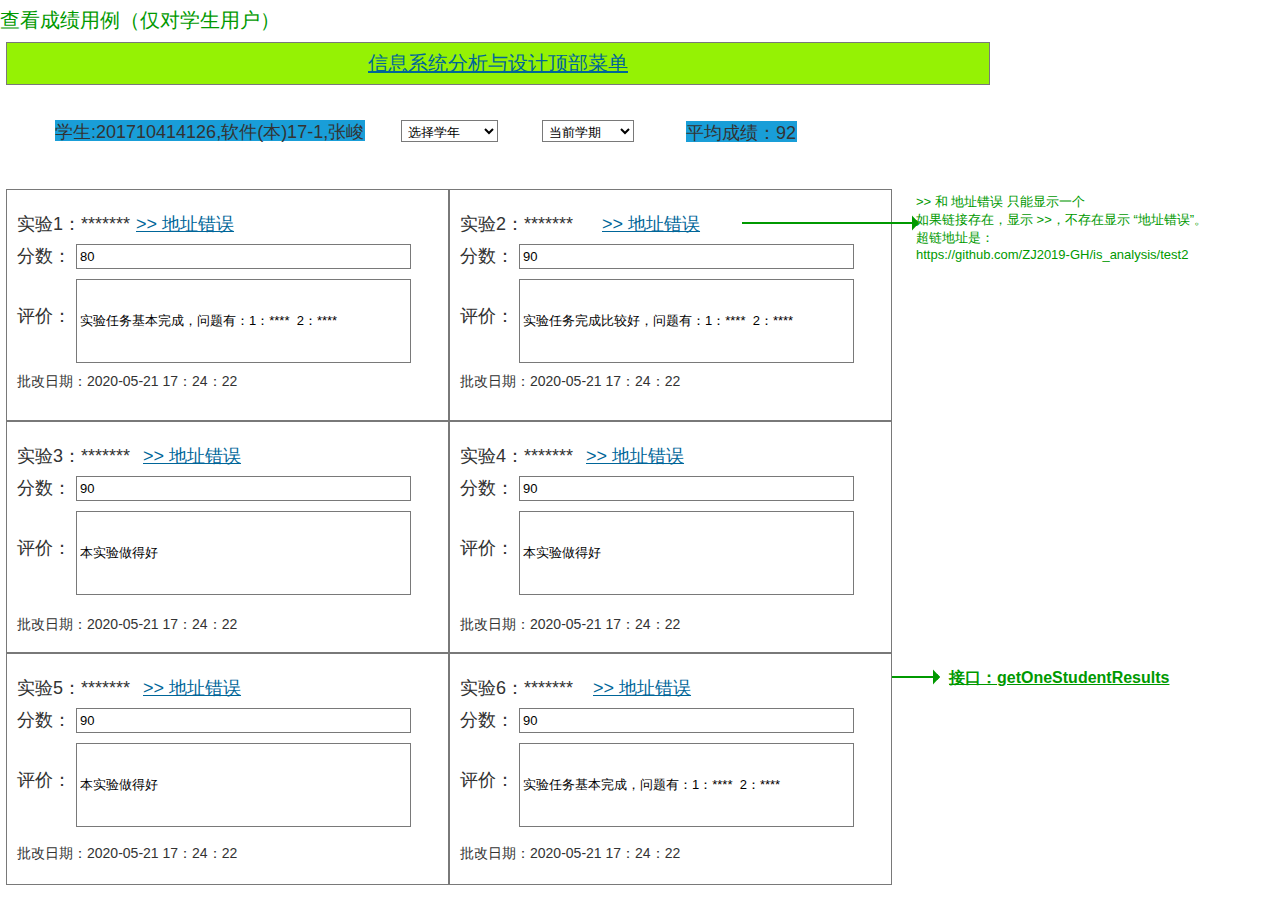
==== commit 2ed8a530: "期末ui" ====
--- a/ui_test6/查看成绩.html
+++ b/ui_test6/查看成绩.html
@@ -49,250 +49,34 @@
     <div id="base" class="">
 
       <!-- Unnamed (Rectangle) -->
-      <div id="u368" class="ax_default box_1">
-        <div id="u368_div" class=""></div>
-        <div id="u368_text" class="text ">
-          <p><span>做得不错</span></p>
-        </div>
-      </div>
-
-      <!-- Unnamed (Rectangle) -->
-      <div id="u369" class="ax_default label">
-        <div id="u369_div" class=""></div>
-        <div id="u369_text" class="text ">
-          <p><span>查看成绩用例（仅对学生用户）</span></p>
-        </div>
-      </div>
-
-      <!-- Unnamed (Rectangle) -->
-      <div id="u370" class="ax_default label">
-        <div id="u370_div" class=""></div>
-        <div id="u370_text" class="text ">
-          <p><span>学生:201710414126,软件(本)17-1,张峻</span></p>
-        </div>
-      </div>
-
-      <!-- Unnamed (Rectangle) -->
-      <div id="u371" class="ax_default box_1">
-        <div id="u371_div" class=""></div>
-        <div id="u371_text" class="text ">
-          <p><span style="text-decoration:underline ;">信息系统分析与设计顶部菜单 </span></p>
-        </div>
-      </div>
-
-      <!-- Unnamed (Rectangle) -->
-      <div id="u372" class="ax_default label">
-        <div id="u372_div" class=""></div>
-        <div id="u372_text" class="text ">
-          <p><span>平均成绩：92</span></p>
-        </div>
-      </div>
-
-      <!-- Unnamed (Rectangle) -->
-      <div id="u373" class="ax_default label">
-        <div id="u373_div" class=""></div>
-        <div id="u373_text" class="text ">
-          <p><span>实验1：*******</span></p>
-        </div>
-      </div>
-
-      <!-- Unnamed (Rectangle) -->
-      <div id="u374" class="ax_default label">
-        <div id="u374_div" class=""></div>
-        <div id="u374_text" class="text ">
-          <p><span>分数：</span></p>
-        </div>
-      </div>
-
-      <!-- Unnamed (Text Field) -->
-      <div id="u375" class="ax_default text_field">
-        <div id="u375_div" class=""></div>
-        <input id="u375_input" type="text" value="80" class="u375_input"/>
-      </div>
-
-      <!-- Unnamed (Rectangle) -->
-      <div id="u376" class="ax_default label">
-        <div id="u376_div" class=""></div>
-        <div id="u376_text" class="text ">
-          <p><span>评价：</span></p>
-        </div>
-      </div>
-
-      <!-- Unnamed (Text Field) -->
-      <div id="u377" class="ax_default text_field">
-        <div id="u377_div" class=""></div>
-        <input id="u377_input" type="text" value="实验任务基本完成，问题有：1：****&nbsp; 2：****" class="u377_input"/>
-      </div>
-
-      <!-- Unnamed (Shape) -->
-      <div id="u378" class="ax_default label">
-        <img id="u378_img" class="img " src="images/查看成绩/u378.svg"/>
-        <div id="u378_text" class="text ">
-          <p><span>批改日期：2020-05-21 17：24：22</span></p>
-        </div>
-      </div>
-
-      <!-- Unnamed (Rectangle) -->
-      <div id="u379" class="ax_default box_1">
-        <div id="u379_div" class=""></div>
-        <div id="u379_text" class="text ">
-          <p><span>做得不错</span></p>
-        </div>
-      </div>
-
-      <!-- Unnamed (Rectangle) -->
-      <div id="u380" class="ax_default label">
-        <div id="u380_div" class=""></div>
-        <div id="u380_text" class="text ">
-          <p><span>实验2：*******</span></p>
-        </div>
-      </div>
-
-      <!-- Unnamed (Rectangle) -->
-      <div id="u381" class="ax_default label">
-        <div id="u381_div" class=""></div>
-        <div id="u381_text" class="text ">
-          <p><span style="text-decoration:underline ;">&gt;&gt; 地址错误</span></p>
-        </div>
-      </div>
-
-      <!-- Unnamed (Rectangle) -->
-      <div id="u382" class="ax_default label">
-        <div id="u382_div" class=""></div>
-        <div id="u382_text" class="text ">
-          <p><span>分数：</span></p>
-        </div>
-      </div>
-
-      <!-- Unnamed (Text Field) -->
-      <div id="u383" class="ax_default text_field">
-        <div id="u383_div" class=""></div>
-        <input id="u383_input" type="text" value="90" class="u383_input"/>
-      </div>
-
-      <!-- Unnamed (Rectangle) -->
-      <div id="u384" class="ax_default label">
-        <div id="u384_div" class=""></div>
-        <div id="u384_text" class="text ">
-          <p><span>评价：</span></p>
-        </div>
-      </div>
-
-      <!-- Unnamed (Text Field) -->
-      <div id="u385" class="ax_default text_field">
-        <div id="u385_div" class=""></div>
-        <input id="u385_input" type="text" value="实验任务完成比较好，问题有：1：****&nbsp; 2：****" class="u385_input"/>
-      </div>
-
-      <!-- Unnamed (Rectangle) -->
-      <div id="u386" class="ax_default label">
-        <div id="u386_div" class=""></div>
-        <div id="u386_text" class="text ">
-          <p><span>批改日期：2020-05-21 17：24：22</span></p>
-        </div>
-      </div>
-
-      <!-- Unnamed (Rectangle) -->
-      <div id="u387" class="ax_default box_1">
-        <div id="u387_div" class=""></div>
-        <div id="u387_text" class="text ">
-          <p><span>做得不错</span></p>
-        </div>
-      </div>
-
-      <!-- Unnamed (Rectangle) -->
-      <div id="u388" class="ax_default label">
-        <div id="u388_div" class=""></div>
-        <div id="u388_text" class="text ">
-          <p><span>实验3：*******</span></p>
-        </div>
-      </div>
-
-      <!-- Unnamed (Rectangle) -->
-      <div id="u389" class="ax_default label">
-        <div id="u389_div" class=""></div>
-        <div id="u389_text" class="text ">
-          <p><span>分数：</span></p>
-        </div>
-      </div>
-
-      <!-- Unnamed (Text Field) -->
-      <div id="u390" class="ax_default text_field">
-        <div id="u390_div" class=""></div>
-        <input id="u390_input" type="text" value="90" class="u390_input"/>
-      </div>
-
-      <!-- Unnamed (Rectangle) -->
-      <div id="u391" class="ax_default label">
-        <div id="u391_div" class=""></div>
-        <div id="u391_text" class="text ">
-          <p><span>评价：</span></p>
-        </div>
-      </div>
-
-      <!-- Unnamed (Text Field) -->
-      <div id="u392" class="ax_default text_field">
-        <div id="u392_div" class=""></div>
-        <input id="u392_input" type="text" value="本实验做得好" class="u392_input"/>
-      </div>
-
-      <!-- Unnamed (Rectangle) -->
-      <div id="u393" class="ax_default box_1">
-        <div id="u393_div" class=""></div>
-        <div id="u393_text" class="text ">
-          <p><span>做得不错</span></p>
-        </div>
-      </div>
-
-      <!-- Unnamed (Rectangle) -->
-      <div id="u394" class="ax_default label">
-        <div id="u394_div" class=""></div>
-        <div id="u394_text" class="text ">
-          <p><span>实验4：*******</span></p>
-        </div>
-      </div>
-
-      <!-- Unnamed (Rectangle) -->
-      <div id="u395" class="ax_default label">
-        <div id="u395_div" class=""></div>
-        <div id="u395_text" class="text ">
-          <p><span>分数：</span></p>
-        </div>
-      </div>
-
-      <!-- Unnamed (Text Field) -->
-      <div id="u396" class="ax_default text_field">
-        <div id="u396_div" class=""></div>
-        <input id="u396_input" type="text" value="90" class="u396_input"/>
-      </div>
-
-      <!-- Unnamed (Rectangle) -->
-      <div id="u397" class="ax_default label">
+      <div id="u397" class="ax_default box_1">
         <div id="u397_div" class=""></div>
         <div id="u397_text" class="text ">
-          <p><span>评价：</span></p>
-        </div>
-      </div>
-
-      <!-- Unnamed (Text Field) -->
-      <div id="u398" class="ax_default text_field">
+          <p><span>做得不错</span></p>
+        </div>
+      </div>
+
+      <!-- Unnamed (Rectangle) -->
+      <div id="u398" class="ax_default label">
         <div id="u398_div" class=""></div>
-        <input id="u398_input" type="text" value="本实验做得好" class="u398_input"/>
-      </div>
-
-      <!-- Unnamed (Rectangle) -->
-      <div id="u399" class="ax_default box_1">
+        <div id="u398_text" class="text ">
+          <p><span>查看成绩用例（仅对学生用户）</span></p>
+        </div>
+      </div>
+
+      <!-- Unnamed (Rectangle) -->
+      <div id="u399" class="ax_default label">
         <div id="u399_div" class=""></div>
         <div id="u399_text" class="text ">
-          <p><span>做得不错</span></p>
-        </div>
-      </div>
-
-      <!-- Unnamed (Rectangle) -->
-      <div id="u400" class="ax_default label">
+          <p><span>学生:201710414126,软件(本)17-1,张峻</span></p>
+        </div>
+      </div>
+
+      <!-- Unnamed (Rectangle) -->
+      <div id="u400" class="ax_default box_1">
         <div id="u400_div" class=""></div>
         <div id="u400_text" class="text ">
-          <p><span>实验5：*******</span></p>
+          <p><span style="text-decoration:underline ;">信息系统分析与设计顶部菜单 </span></p>
         </div>
       </div>
 
@@ -300,128 +84,119 @@
       <div id="u401" class="ax_default label">
         <div id="u401_div" class=""></div>
         <div id="u401_text" class="text ">
-          <p><span>分数：</span></p>
-        </div>
-      </div>
-
-      <!-- Unnamed (Text Field) -->
-      <div id="u402" class="ax_default text_field">
+          <p><span>平均成绩：92</span></p>
+        </div>
+      </div>
+
+      <!-- Unnamed (Rectangle) -->
+      <div id="u402" class="ax_default label">
         <div id="u402_div" class=""></div>
-        <input id="u402_input" type="text" value="90" class="u402_input"/>
+        <div id="u402_text" class="text ">
+          <p><span>实验1：*******</span></p>
+        </div>
       </div>
 
       <!-- Unnamed (Rectangle) -->
       <div id="u403" class="ax_default label">
         <div id="u403_div" class=""></div>
         <div id="u403_text" class="text ">
-          <p><span>评价：</span></p>
+          <p><span>分数：</span></p>
         </div>
       </div>
 
       <!-- Unnamed (Text Field) -->
       <div id="u404" class="ax_default text_field">
         <div id="u404_div" class=""></div>
-        <input id="u404_input" type="text" value="本实验做得好" class="u404_input"/>
-      </div>
-
-      <!-- Unnamed (Rectangle) -->
-      <div id="u405" class="ax_default box_1">
+        <input id="u404_input" type="text" value="80" class="u404_input"/>
+      </div>
+
+      <!-- Unnamed (Rectangle) -->
+      <div id="u405" class="ax_default label">
         <div id="u405_div" class=""></div>
         <div id="u405_text" class="text ">
+          <p><span>评价：</span></p>
+        </div>
+      </div>
+
+      <!-- Unnamed (Text Field) -->
+      <div id="u406" class="ax_default text_field">
+        <div id="u406_div" class=""></div>
+        <input id="u406_input" type="text" value="实验任务基本完成，问题有：1：****&nbsp; 2：****" class="u406_input"/>
+      </div>
+
+      <!-- Unnamed (Shape) -->
+      <div id="u407" class="ax_default label">
+        <img id="u407_img" class="img " src="images/查看成绩/u407.svg"/>
+        <div id="u407_text" class="text ">
+          <p><span>批改日期：2020-05-21 17：24：22</span></p>
+        </div>
+      </div>
+
+      <!-- Unnamed (Rectangle) -->
+      <div id="u408" class="ax_default box_1">
+        <div id="u408_div" class=""></div>
+        <div id="u408_text" class="text ">
           <p><span>做得不错</span></p>
         </div>
-      </div>
-
-      <!-- Unnamed (Rectangle) -->
-      <div id="u406" class="ax_default label">
-        <div id="u406_div" class=""></div>
-        <div id="u406_text" class="text ">
-          <p><span>实验6：*******</span></p>
-        </div>
-      </div>
-
-      <!-- Unnamed (Rectangle) -->
-      <div id="u407" class="ax_default label">
-        <div id="u407_div" class=""></div>
-        <div id="u407_text" class="text ">
-          <p><span>分数：</span></p>
-        </div>
-      </div>
-
-      <!-- Unnamed (Text Field) -->
-      <div id="u408" class="ax_default text_field">
-        <div id="u408_div" class=""></div>
-        <input id="u408_input" type="text" value="90" class="u408_input"/>
       </div>
 
       <!-- Unnamed (Rectangle) -->
       <div id="u409" class="ax_default label">
         <div id="u409_div" class=""></div>
         <div id="u409_text" class="text ">
-          <p><span>评价：</span></p>
-        </div>
-      </div>
-
-      <!-- Unnamed (Text Field) -->
-      <div id="u410" class="ax_default text_field">
+          <p><span>实验2：*******</span></p>
+        </div>
+      </div>
+
+      <!-- Unnamed (Rectangle) -->
+      <div id="u410" class="ax_default label">
         <div id="u410_div" class=""></div>
-        <input id="u410_input" type="text" value="实验任务基本完成，问题有：1：****&nbsp; 2：****" class="u410_input"/>
-      </div>
-
-      <!-- Unnamed (Rectangle) -->
-      <div id="u411" class="ax_default paragraph">
+        <div id="u410_text" class="text ">
+          <p><span style="text-decoration:underline ;">&gt;&gt; 地址错误</span></p>
+        </div>
+      </div>
+
+      <!-- Unnamed (Rectangle) -->
+      <div id="u411" class="ax_default label">
         <div id="u411_div" class=""></div>
         <div id="u411_text" class="text ">
-          <p><span>&gt;&gt; 和 地址错误 只能显示一个</span></p><p><span>如果链接存在，显示 &gt;&gt;，不存在显示 “地址错误”。</span></p><p><span>超链地址是：</span></p><p><span>https://github.com/ZJ2019-GH/is_analysis/test2</span></p>
-        </div>
-      </div>
-
-      <!-- Unnamed (Line) -->
-      <div id="u412" class="compound ax_default arrow" data-height="2" data-width="177" CompoundMode="true">
-        <img id="u412_img" class="singleImg img " src="images/查看成绩/u412.svg"/>
-        <div id="u412p000" class="ax_vector_shape" WidgetTopLeftX="-0.489010989010989" WidgetTopLeftY="-0.25" WidgetTopRightX="0.483516483516484" WidgetTopRightY="-0.25" WidgetBottomLeftX="-0.489010989010989" WidgetBottomLeftY="0.25" WidgetBottomRightX="0.483516483516484" WidgetBottomRightY="0.25">
-          <img id="u412p000_img" class="img " src="images/查看成绩/u412p000.svg"/>
-        </div>
-        <div id="u412p001" class="ax_vector_shape" WidgetTopLeftX="0" WidgetTopLeftY="-0.25" WidgetTopRightX="44.25" WidgetTopRightY="-0.25" WidgetBottomLeftX="0" WidgetBottomLeftY="0.25" WidgetBottomRightX="44.25" WidgetBottomRightY="0.25">
-          <img id="u412p001_img" class="img " src="images/查看成绩/u412p001.svg"/>
-        </div>
-        <div id="u412p002" class="ax_vector_shape" WidgetTopLeftX="7.16666666666667" WidgetTopLeftY="0.0416666666666667" WidgetTopRightX="-0.208333333333333" WidgetTopRightY="0.0416666666666667" WidgetBottomLeftX="7.16666666666667" WidgetBottomLeftY="-0.0416666666666667" WidgetBottomRightX="-0.208333333333333" WidgetBottomRightY="-0.0416666666666667">
-          <img id="u412p002_img" class="img " src="images/查看成绩/u412p002.svg"/>
-        </div>
-        <div id="u412_text" class="text " style="display:none; visibility: hidden">
-          <p></p>
-        </div>
-      </div>
-
-      <!-- Unnamed (Shape) -->
+          <p><span>分数：</span></p>
+        </div>
+      </div>
+
+      <!-- Unnamed (Text Field) -->
+      <div id="u412" class="ax_default text_field">
+        <div id="u412_div" class=""></div>
+        <input id="u412_input" type="text" value="90" class="u412_input"/>
+      </div>
+
+      <!-- Unnamed (Rectangle) -->
       <div id="u413" class="ax_default label">
-        <img id="u413_img" class="img " src="images/查看成绩/u413.svg"/>
+        <div id="u413_div" class=""></div>
         <div id="u413_text" class="text ">
-          <p><span>批改日期：2020-05-21 17：24：22</span></p>
-        </div>
-      </div>
-
-      <!-- Unnamed (Shape) -->
-      <div id="u414" class="ax_default label">
-        <img id="u414_img" class="img " src="images/查看成绩/u414.svg"/>
-        <div id="u414_text" class="text ">
-          <p><span>批改日期：2020-05-21 17：24：22</span></p>
-        </div>
-      </div>
-
-      <!-- Unnamed (Shape) -->
+          <p><span>评价：</span></p>
+        </div>
+      </div>
+
+      <!-- Unnamed (Text Field) -->
+      <div id="u414" class="ax_default text_field">
+        <div id="u414_div" class=""></div>
+        <input id="u414_input" type="text" value="实验任务完成比较好，问题有：1：****&nbsp; 2：****" class="u414_input"/>
+      </div>
+
+      <!-- Unnamed (Rectangle) -->
       <div id="u415" class="ax_default label">
-        <img id="u415_img" class="img " src="images/查看成绩/u415.svg"/>
+        <div id="u415_div" class=""></div>
         <div id="u415_text" class="text ">
           <p><span>批改日期：2020-05-21 17：24：22</span></p>
         </div>
       </div>
 
-      <!-- Unnamed (Shape) -->
-      <div id="u416" class="ax_default label">
-        <img id="u416_img" class="img " src="images/查看成绩/u416.svg"/>
+      <!-- Unnamed (Rectangle) -->
+      <div id="u416" class="ax_default box_1">
+        <div id="u416_div" class=""></div>
         <div id="u416_text" class="text ">
-          <p><span>批改日期：2020-05-21 17：24：22</span></p>
+          <p><span>做得不错</span></p>
         </div>
       </div>
 
@@ -429,7 +204,7 @@
       <div id="u417" class="ax_default label">
         <div id="u417_div" class=""></div>
         <div id="u417_text" class="text ">
-          <p><span style="text-decoration:underline ;">&gt;&gt; 地址错误</span></p>
+          <p><span>实验3：*******</span></p>
         </div>
       </div>
 
@@ -437,57 +212,308 @@
       <div id="u418" class="ax_default label">
         <div id="u418_div" class=""></div>
         <div id="u418_text" class="text ">
-          <p><span style="text-decoration:underline ;">&gt;&gt; 地址错误</span></p>
-        </div>
-      </div>
-
-      <!-- Unnamed (Rectangle) -->
-      <div id="u419" class="ax_default label">
+          <p><span>分数：</span></p>
+        </div>
+      </div>
+
+      <!-- Unnamed (Text Field) -->
+      <div id="u419" class="ax_default text_field">
         <div id="u419_div" class=""></div>
-        <div id="u419_text" class="text ">
-          <p><span style="text-decoration:underline ;">&gt;&gt; 地址错误</span></p>
-        </div>
+        <input id="u419_input" type="text" value="90" class="u419_input"/>
       </div>
 
       <!-- Unnamed (Rectangle) -->
       <div id="u420" class="ax_default label">
         <div id="u420_div" class=""></div>
         <div id="u420_text" class="text ">
-          <p><span style="text-decoration:underline ;">&gt;&gt; 地址错误</span></p>
-        </div>
-      </div>
-
-      <!-- Unnamed (Rectangle) -->
-      <div id="u421" class="ax_default label">
+          <p><span>评价：</span></p>
+        </div>
+      </div>
+
+      <!-- Unnamed (Text Field) -->
+      <div id="u421" class="ax_default text_field">
         <div id="u421_div" class=""></div>
-        <div id="u421_text" class="text ">
-          <p><span style="text-decoration:underline ;">&gt;&gt; 地址错误</span></p>
-        </div>
-      </div>
-
-      <!-- Unnamed (Rectangle) -->
-      <div id="u422" class="ax_default paragraph">
+        <input id="u421_input" type="text" value="本实验做得好" class="u421_input"/>
+      </div>
+
+      <!-- Unnamed (Rectangle) -->
+      <div id="u422" class="ax_default box_1">
         <div id="u422_div" class=""></div>
         <div id="u422_text" class="text ">
+          <p><span>做得不错</span></p>
+        </div>
+      </div>
+
+      <!-- Unnamed (Rectangle) -->
+      <div id="u423" class="ax_default label">
+        <div id="u423_div" class=""></div>
+        <div id="u423_text" class="text ">
+          <p><span>实验4：*******</span></p>
+        </div>
+      </div>
+
+      <!-- Unnamed (Rectangle) -->
+      <div id="u424" class="ax_default label">
+        <div id="u424_div" class=""></div>
+        <div id="u424_text" class="text ">
+          <p><span>分数：</span></p>
+        </div>
+      </div>
+
+      <!-- Unnamed (Text Field) -->
+      <div id="u425" class="ax_default text_field">
+        <div id="u425_div" class=""></div>
+        <input id="u425_input" type="text" value="90" class="u425_input"/>
+      </div>
+
+      <!-- Unnamed (Rectangle) -->
+      <div id="u426" class="ax_default label">
+        <div id="u426_div" class=""></div>
+        <div id="u426_text" class="text ">
+          <p><span>评价：</span></p>
+        </div>
+      </div>
+
+      <!-- Unnamed (Text Field) -->
+      <div id="u427" class="ax_default text_field">
+        <div id="u427_div" class=""></div>
+        <input id="u427_input" type="text" value="本实验做得好" class="u427_input"/>
+      </div>
+
+      <!-- Unnamed (Rectangle) -->
+      <div id="u428" class="ax_default box_1">
+        <div id="u428_div" class=""></div>
+        <div id="u428_text" class="text ">
+          <p><span>做得不错</span></p>
+        </div>
+      </div>
+
+      <!-- Unnamed (Rectangle) -->
+      <div id="u429" class="ax_default label">
+        <div id="u429_div" class=""></div>
+        <div id="u429_text" class="text ">
+          <p><span>实验5：*******</span></p>
+        </div>
+      </div>
+
+      <!-- Unnamed (Rectangle) -->
+      <div id="u430" class="ax_default label">
+        <div id="u430_div" class=""></div>
+        <div id="u430_text" class="text ">
+          <p><span>分数：</span></p>
+        </div>
+      </div>
+
+      <!-- Unnamed (Text Field) -->
+      <div id="u431" class="ax_default text_field">
+        <div id="u431_div" class=""></div>
+        <input id="u431_input" type="text" value="90" class="u431_input"/>
+      </div>
+
+      <!-- Unnamed (Rectangle) -->
+      <div id="u432" class="ax_default label">
+        <div id="u432_div" class=""></div>
+        <div id="u432_text" class="text ">
+          <p><span>评价：</span></p>
+        </div>
+      </div>
+
+      <!-- Unnamed (Text Field) -->
+      <div id="u433" class="ax_default text_field">
+        <div id="u433_div" class=""></div>
+        <input id="u433_input" type="text" value="本实验做得好" class="u433_input"/>
+      </div>
+
+      <!-- Unnamed (Rectangle) -->
+      <div id="u434" class="ax_default box_1">
+        <div id="u434_div" class=""></div>
+        <div id="u434_text" class="text ">
+          <p><span>做得不错</span></p>
+        </div>
+      </div>
+
+      <!-- Unnamed (Rectangle) -->
+      <div id="u435" class="ax_default label">
+        <div id="u435_div" class=""></div>
+        <div id="u435_text" class="text ">
+          <p><span>实验6：*******</span></p>
+        </div>
+      </div>
+
+      <!-- Unnamed (Rectangle) -->
+      <div id="u436" class="ax_default label">
+        <div id="u436_div" class=""></div>
+        <div id="u436_text" class="text ">
+          <p><span>分数：</span></p>
+        </div>
+      </div>
+
+      <!-- Unnamed (Text Field) -->
+      <div id="u437" class="ax_default text_field">
+        <div id="u437_div" class=""></div>
+        <input id="u437_input" type="text" value="90" class="u437_input"/>
+      </div>
+
+      <!-- Unnamed (Rectangle) -->
+      <div id="u438" class="ax_default label">
+        <div id="u438_div" class=""></div>
+        <div id="u438_text" class="text ">
+          <p><span>评价：</span></p>
+        </div>
+      </div>
+
+      <!-- Unnamed (Text Field) -->
+      <div id="u439" class="ax_default text_field">
+        <div id="u439_div" class=""></div>
+        <input id="u439_input" type="text" value="实验任务基本完成，问题有：1：****&nbsp; 2：****" class="u439_input"/>
+      </div>
+
+      <!-- Unnamed (Rectangle) -->
+      <div id="u440" class="ax_default paragraph">
+        <div id="u440_div" class=""></div>
+        <div id="u440_text" class="text ">
+          <p><span>&gt;&gt; 和 地址错误 只能显示一个</span></p><p><span>如果链接存在，显示 &gt;&gt;，不存在显示 “地址错误”。</span></p><p><span>超链地址是：</span></p><p><span>https://github.com/ZJ2019-GH/is_analysis/test2</span></p>
+        </div>
+      </div>
+
+      <!-- Unnamed (Line) -->
+      <div id="u441" class="compound ax_default arrow" data-height="2" data-width="177" CompoundMode="true">
+        <img id="u441_img" class="singleImg img " src="images/查看成绩/u441.svg"/>
+        <div id="u441p000" class="ax_vector_shape" WidgetTopLeftX="-0.483516483516484" WidgetTopLeftY="-0.166666666666667" WidgetTopRightX="0.489010989010989" WidgetTopRightY="-0.166666666666667" WidgetBottomLeftX="-0.483516483516484" WidgetBottomLeftY="0.166666666666667" WidgetBottomRightX="0.489010989010989" WidgetBottomRightY="0.166666666666667">
+          <img id="u441p000_img" class="img " src="images/查看成绩/u441p000.svg"/>
+        </div>
+        <div id="u441p001" class="ax_vector_shape" WidgetTopLeftX="-0.25" WidgetTopLeftY="-0.5" WidgetTopRightX="44" WidgetTopRightY="-0.5" WidgetBottomLeftX="-0.25" WidgetBottomLeftY="0" WidgetBottomRightX="44" WidgetBottomRightY="0">
+          <img id="u441p001_img" class="img " src="images/查看成绩/u441p001.svg"/>
+        </div>
+        <div id="u441p002" class="ax_vector_shape" WidgetTopLeftX="7.125" WidgetTopLeftY="0.0454545454545455" WidgetTopRightX="-0.25" WidgetTopRightY="0.0454545454545455" WidgetBottomLeftX="7.125" WidgetBottomLeftY="-0.0454545454545455" WidgetBottomRightX="-0.25" WidgetBottomRightY="-0.0454545454545455">
+          <img id="u441p002_img" class="img " src="images/查看成绩/u441p002.svg"/>
+        </div>
+        <div id="u441_text" class="text " style="display:none; visibility: hidden">
+          <p></p>
+        </div>
+      </div>
+
+      <!-- Unnamed (Shape) -->
+      <div id="u442" class="ax_default label">
+        <img id="u442_img" class="img " src="images/查看成绩/u442.svg"/>
+        <div id="u442_text" class="text ">
+          <p><span>批改日期：2020-05-21 17：24：22</span></p>
+        </div>
+      </div>
+
+      <!-- Unnamed (Shape) -->
+      <div id="u443" class="ax_default label">
+        <img id="u443_img" class="img " src="images/查看成绩/u443.svg"/>
+        <div id="u443_text" class="text ">
+          <p><span>批改日期：2020-05-21 17：24：22</span></p>
+        </div>
+      </div>
+
+      <!-- Unnamed (Shape) -->
+      <div id="u444" class="ax_default label">
+        <img id="u444_img" class="img " src="images/查看成绩/u444.svg"/>
+        <div id="u444_text" class="text ">
+          <p><span>批改日期：2020-05-21 17：24：22</span></p>
+        </div>
+      </div>
+
+      <!-- Unnamed (Shape) -->
+      <div id="u445" class="ax_default label">
+        <img id="u445_img" class="img " src="images/查看成绩/u445.svg"/>
+        <div id="u445_text" class="text ">
+          <p><span>批改日期：2020-05-21 17：24：22</span></p>
+        </div>
+      </div>
+
+      <!-- Unnamed (Rectangle) -->
+      <div id="u446" class="ax_default label">
+        <div id="u446_div" class=""></div>
+        <div id="u446_text" class="text ">
+          <p><span style="text-decoration:underline ;">&gt;&gt; 地址错误</span></p>
+        </div>
+      </div>
+
+      <!-- Unnamed (Rectangle) -->
+      <div id="u447" class="ax_default label">
+        <div id="u447_div" class=""></div>
+        <div id="u447_text" class="text ">
+          <p><span style="text-decoration:underline ;">&gt;&gt; 地址错误</span></p>
+        </div>
+      </div>
+
+      <!-- Unnamed (Rectangle) -->
+      <div id="u448" class="ax_default label">
+        <div id="u448_div" class=""></div>
+        <div id="u448_text" class="text ">
+          <p><span style="text-decoration:underline ;">&gt;&gt; 地址错误</span></p>
+        </div>
+      </div>
+
+      <!-- Unnamed (Rectangle) -->
+      <div id="u449" class="ax_default label">
+        <div id="u449_div" class=""></div>
+        <div id="u449_text" class="text ">
+          <p><span style="text-decoration:underline ;">&gt;&gt; 地址错误</span></p>
+        </div>
+      </div>
+
+      <!-- Unnamed (Rectangle) -->
+      <div id="u450" class="ax_default label">
+        <div id="u450_div" class=""></div>
+        <div id="u450_text" class="text ">
+          <p><span style="text-decoration:underline ;">&gt;&gt; 地址错误</span></p>
+        </div>
+      </div>
+
+      <!-- Unnamed (Rectangle) -->
+      <div id="u451" class="ax_default paragraph">
+        <div id="u451_div" class=""></div>
+        <div id="u451_text" class="text ">
           <p><span style="text-decoration:underline ;">接口：getOneStudentResults</span></p>
         </div>
       </div>
 
       <!-- Unnamed (Line) -->
-      <div id="u423" class="compound ax_default arrow" data-height="2" data-width="48" CompoundMode="true">
-        <img id="u423_img" class="singleImg img " src="images/老师评分/u123.svg"/>
-        <div id="u423p000" class="ax_vector_shape" WidgetTopLeftX="-0.461538461538462" WidgetTopLeftY="-0.25" WidgetTopRightX="0.461538461538462" WidgetTopRightY="-0.25" WidgetBottomLeftX="-0.461538461538462" WidgetBottomLeftY="0.25" WidgetBottomRightX="0.461538461538462" WidgetBottomRightY="0.25">
-          <img id="u423p000_img" class="img " src="images/评定成绩/u363p000.svg"/>
-        </div>
-        <div id="u423p001" class="ax_vector_shape" WidgetTopLeftX="0" WidgetTopLeftY="-0.25" WidgetTopRightX="12" WidgetTopRightY="-0.25" WidgetBottomLeftX="0" WidgetBottomLeftY="0.25" WidgetBottomRightX="12" WidgetBottomRightY="0.25">
-          <img id="u423p001_img" class="img " src="images/评定成绩/u363p001.svg"/>
-        </div>
-        <div id="u423p002" class="ax_vector_shape" WidgetTopLeftX="1.75" WidgetTopLeftY="0.0416666666666667" WidgetTopRightX="-0.25" WidgetTopRightY="0.0416666666666667" WidgetBottomLeftX="1.75" WidgetBottomLeftY="-0.0416666666666667" WidgetBottomRightX="-0.25" WidgetBottomRightY="-0.0416666666666667">
-          <img id="u423p002_img" class="img " src="images/评定成绩/u363p002.svg"/>
-        </div>
-        <div id="u423_text" class="text " style="display:none; visibility: hidden">
+      <div id="u452" class="compound ax_default arrow" data-height="2" data-width="48" CompoundMode="true">
+        <img id="u452_img" class="singleImg img " src="images/老师评分/u123.svg"/>
+        <div id="u452p000" class="ax_vector_shape" WidgetTopLeftX="-0.444444444444444" WidgetTopLeftY="-0.166666666666667" WidgetTopRightX="0.444444444444444" WidgetTopRightY="-0.166666666666667" WidgetBottomLeftX="-0.444444444444444" WidgetBottomLeftY="0.166666666666667" WidgetBottomRightX="0.444444444444444" WidgetBottomRightY="0.166666666666667">
+          <img id="u452p000_img" class="img " src="images/查看成绩/u452p000.svg"/>
+        </div>
+        <div id="u452p001" class="ax_vector_shape" WidgetTopLeftX="-0.25" WidgetTopLeftY="-0.5" WidgetTopRightX="11.75" WidgetTopRightY="-0.5" WidgetBottomLeftX="-0.25" WidgetBottomLeftY="0" WidgetBottomRightX="11.75" WidgetBottomRightY="0">
+          <img id="u452p001_img" class="img " src="images/查看成绩/u452p001.svg"/>
+        </div>
+        <div id="u452p002" class="ax_vector_shape" WidgetTopLeftX="1.79166666666667" WidgetTopLeftY="0.0454545454545455" WidgetTopRightX="-0.208333333333333" WidgetTopRightY="0.0454545454545455" WidgetBottomLeftX="1.79166666666667" WidgetBottomLeftY="-0.0454545454545455" WidgetBottomRightX="-0.208333333333333" WidgetBottomRightY="-0.0454545454545455">
+          <img id="u452p002_img" class="img " src="images/查看成绩/u452p002.svg"/>
+        </div>
+        <div id="u452_text" class="text " style="display:none; visibility: hidden">
           <p></p>
         </div>
+      </div>
+
+      <!-- Unnamed (Droplist) -->
+      <div id="u453" class="ax_default droplist">
+        <div id="u453_div" class=""></div>
+        <select id="u453_input" class="u453_input">
+          <option class="u453_input_option" value="选择学年">选择学年</option>
+          <option class="u453_input_option" value="2015">2015</option>
+          <option class="u453_input_option" value="2016">2016</option>
+          <option class="u453_input_option" value="2017">2017</option>
+          <option class="u453_input_option" value="2018">2018</option>
+          <option class="u453_input_option" value="2019">2019</option>
+          <option class="u453_input_option" value="2020">2020</option>
+          <option class="u453_input_option" value="2021">2021</option>
+        </select>
+      </div>
+
+      <!-- Unnamed (Droplist) -->
+      <div id="u454" class="ax_default droplist">
+        <div id="u454_div" class=""></div>
+        <select id="u454_input" class="u454_input">
+          <option class="u454_input_option" value="当前学期">当前学期</option>
+          <option class="u454_input_option" value="第一学期">第一学期</option>
+          <option class="u454_input_option" value="第二学期">第二学期</option>
+          <option class="u454_input_option" value="第三学期">第三学期</option>
+        </select>
       </div>
     </div>
     <script src="resources/scripts/axure/ios.js"></script>
--- a/ui_test6/files/查看成绩/styles.css
+++ b/ui_test6/files/查看成绩/styles.css
@@ -3,7 +3,7 @@
   background-image:none;
   position:relative;
   left:-7px;
-  width:1357px;
+  width:1305px;
   margin-left:auto;
   margin-right:auto;
   text-align:left;
@@ -16,7 +16,7 @@
   position:absolute;
   z-index:0;
 }
-#u368_div {
+#u397_div {
   border-width:0px;
   position:absolute;
   left:0px;
@@ -34,28 +34,28 @@
   -webkit-box-shadow:none;
   box-shadow:none;
 }
-#u368 {
-  border-width:0px;
-  position:absolute;
-  left:62px;
-  top:160px;
+#u397 {
+  border-width:0px;
+  position:absolute;
+  left:13px;
+  top:189px;
   width:443px;
   height:232px;
   display:flex;
 }
-#u368 .text {
+#u397 .text {
   position:absolute;
   align-self:center;
   padding:2px 2px 2px 2px;
   box-sizing:border-box;
   width:100%;
 }
-#u368_text {
-  border-width:0px;
-  word-wrap:break-word;
-  text-transform:none;
-}
-#u369_div {
+#u397_text {
+  border-width:0px;
+  word-wrap:break-word;
+  text-transform:none;
+}
+#u398_div {
   border-width:0px;
   position:absolute;
   left:0px;
@@ -72,7 +72,7 @@
   font-size:20px;
   color:#009900;
 }
-#u369 {
+#u398 {
   border-width:0px;
   position:absolute;
   left:7px;
@@ -83,19 +83,19 @@
   font-size:20px;
   color:#009900;
 }
-#u369 .text {
-  position:absolute;
-  align-self:flex-start;
-  padding:0px 0px 0px 0px;
-  box-sizing:border-box;
-  width:100%;
-}
-#u369_text {
-  border-width:0px;
-  word-wrap:break-word;
-  text-transform:none;
-}
-#u370_div {
+#u398 .text {
+  position:absolute;
+  align-self:flex-start;
+  padding:0px 0px 0px 0px;
+  box-sizing:border-box;
+  width:100%;
+}
+#u398_text {
+  border-width:0px;
+  word-wrap:break-word;
+  text-transform:none;
+}
+#u399_div {
   border-width:0px;
   position:absolute;
   left:0px;
@@ -111,7 +111,7 @@
   box-shadow:none;
   font-size:18px;
 }
-#u370 {
+#u399 {
   border-width:0px;
   position:absolute;
   left:62px;
@@ -121,19 +121,19 @@
   display:flex;
   font-size:18px;
 }
-#u370 .text {
-  position:absolute;
-  align-self:flex-start;
-  padding:0px 0px 0px 0px;
-  box-sizing:border-box;
-  width:100%;
-}
-#u370_text {
+#u399 .text {
+  position:absolute;
+  align-self:flex-start;
+  padding:0px 0px 0px 0px;
+  box-sizing:border-box;
+  width:100%;
+}
+#u399_text {
   border-width:0px;
   white-space:nowrap;
   text-transform:none;
 }
-#u371_div {
+#u400_div {
   border-width:0px;
   position:absolute;
   left:0px;
@@ -154,7 +154,7 @@
   text-decoration:underline ;
   color:#006699;
 }
-#u371 {
+#u400 {
   border-width:0px;
   position:absolute;
   left:13px;
@@ -166,19 +166,19 @@
   text-decoration:underline ;
   color:#006699;
 }
-#u371 .text {
+#u400 .text {
   position:absolute;
   align-self:center;
   padding:2px 2px 2px 2px;
   box-sizing:border-box;
   width:100%;
 }
-#u371_text {
-  border-width:0px;
-  word-wrap:break-word;
-  text-transform:none;
-}
-#u372_div {
+#u400_text {
+  border-width:0px;
+  word-wrap:break-word;
+  text-transform:none;
+}
+#u401_div {
   border-width:0px;
   position:absolute;
   left:0px;
@@ -194,29 +194,29 @@
   box-shadow:none;
   font-size:18px;
 }
-#u372 {
-  border-width:0px;
-  position:absolute;
-  left:399px;
-  top:120px;
+#u401 {
+  border-width:0px;
+  position:absolute;
+  left:693px;
+  top:121px;
   width:111px;
   height:21px;
   display:flex;
   font-size:18px;
 }
-#u372 .text {
-  position:absolute;
-  align-self:flex-start;
-  padding:0px 0px 0px 0px;
-  box-sizing:border-box;
-  width:100%;
-}
-#u372_text {
+#u401 .text {
+  position:absolute;
+  align-self:flex-start;
+  padding:0px 0px 0px 0px;
+  box-sizing:border-box;
+  width:100%;
+}
+#u401_text {
   border-width:0px;
   white-space:nowrap;
   text-transform:none;
 }
-#u373_div {
+#u402_div {
   border-width:0px;
   position:absolute;
   left:0px;
@@ -232,29 +232,29 @@
   box-shadow:none;
   font-size:18px;
 }
-#u373 {
-  border-width:0px;
-  position:absolute;
-  left:73px;
-  top:183px;
-  width:142px;
-  height:21px;
-  display:flex;
-  font-size:18px;
-}
-#u373 .text {
-  position:absolute;
-  align-self:flex-start;
-  padding:0px 0px 0px 0px;
-  box-sizing:border-box;
-  width:100%;
-}
-#u373_text {
-  border-width:0px;
-  word-wrap:break-word;
-  text-transform:none;
-}
-#u374_div {
+#u402 {
+  border-width:0px;
+  position:absolute;
+  left:24px;
+  top:212px;
+  width:142px;
+  height:21px;
+  display:flex;
+  font-size:18px;
+}
+#u402 .text {
+  position:absolute;
+  align-self:flex-start;
+  padding:0px 0px 0px 0px;
+  box-sizing:border-box;
+  width:100%;
+}
+#u402_text {
+  border-width:0px;
+  word-wrap:break-word;
+  text-transform:none;
+}
+#u403_div {
   border-width:0px;
   position:absolute;
   left:0px;
@@ -270,29 +270,29 @@
   box-shadow:none;
   font-size:18px;
 }
-#u374 {
-  border-width:0px;
-  position:absolute;
-  left:73px;
-  top:215px;
-  width:142px;
-  height:21px;
-  display:flex;
-  font-size:18px;
-}
-#u374 .text {
-  position:absolute;
-  align-self:flex-start;
-  padding:0px 0px 0px 0px;
-  box-sizing:border-box;
-  width:100%;
-}
-#u374_text {
-  border-width:0px;
-  word-wrap:break-word;
-  text-transform:none;
-}
-#u375_input {
+#u403 {
+  border-width:0px;
+  position:absolute;
+  left:24px;
+  top:244px;
+  width:142px;
+  height:21px;
+  display:flex;
+  font-size:18px;
+}
+#u403 .text {
+  position:absolute;
+  align-self:flex-start;
+  padding:0px 0px 0px 0px;
+  box-sizing:border-box;
+  width:100%;
+}
+#u403_text {
+  border-width:0px;
+  word-wrap:break-word;
+  text-transform:none;
+}
+#u404_input {
   position:absolute;
   left:0px;
   top:0px;
@@ -311,7 +311,7 @@
   background-color:transparent;
   border-color:transparent;
 }
-#u375_input.disabled {
+#u404_input.disabled {
   position:absolute;
   left:0px;
   top:0px;
@@ -330,7 +330,7 @@
   background-color:transparent;
   border-color:transparent;
 }
-#u375_div {
+#u404_div {
   border-width:0px;
   position:absolute;
   left:0px;
@@ -348,23 +348,23 @@
   -webkit-box-shadow:none;
   box-shadow:none;
 }
-#u375 {
-  border-width:0px;
-  position:absolute;
-  left:132px;
-  top:215px;
+#u404 {
+  border-width:0px;
+  position:absolute;
+  left:83px;
+  top:244px;
   width:335px;
   height:25px;
   display:flex;
 }
-#u375 .text {
+#u404 .text {
   position:absolute;
   align-self:center;
   padding:2px 2px 2px 2px;
   box-sizing:border-box;
   width:100%;
 }
-#u375_div.disabled {
+#u404_div.disabled {
   border-width:0px;
   position:absolute;
   left:0px;
@@ -382,9 +382,9 @@
   -webkit-box-shadow:none;
   box-shadow:none;
 }
-#u375.disabled {
-}
-#u376_div {
+#u404.disabled {
+}
+#u405_div {
   border-width:0px;
   position:absolute;
   left:0px;
@@ -400,29 +400,29 @@
   box-shadow:none;
   font-size:18px;
 }
-#u376 {
-  border-width:0px;
-  position:absolute;
-  left:73px;
-  top:275px;
-  width:142px;
-  height:21px;
-  display:flex;
-  font-size:18px;
-}
-#u376 .text {
-  position:absolute;
-  align-self:flex-start;
-  padding:0px 0px 0px 0px;
-  box-sizing:border-box;
-  width:100%;
-}
-#u376_text {
-  border-width:0px;
-  word-wrap:break-word;
-  text-transform:none;
-}
-#u377_input {
+#u405 {
+  border-width:0px;
+  position:absolute;
+  left:24px;
+  top:304px;
+  width:142px;
+  height:21px;
+  display:flex;
+  font-size:18px;
+}
+#u405 .text {
+  position:absolute;
+  align-self:flex-start;
+  padding:0px 0px 0px 0px;
+  box-sizing:border-box;
+  width:100%;
+}
+#u405_text {
+  border-width:0px;
+  word-wrap:break-word;
+  text-transform:none;
+}
+#u406_input {
   position:absolute;
   left:0px;
   top:0px;
@@ -441,7 +441,7 @@
   background-color:transparent;
   border-color:transparent;
 }
-#u377_input.disabled {
+#u406_input.disabled {
   position:absolute;
   left:0px;
   top:0px;
@@ -460,7 +460,7 @@
   background-color:transparent;
   border-color:transparent;
 }
-#u377_div {
+#u406_div {
   border-width:0px;
   position:absolute;
   left:0px;
@@ -478,23 +478,23 @@
   -webkit-box-shadow:none;
   box-shadow:none;
 }
-#u377 {
-  border-width:0px;
-  position:absolute;
-  left:132px;
-  top:250px;
+#u406 {
+  border-width:0px;
+  position:absolute;
+  left:83px;
+  top:279px;
   width:335px;
   height:84px;
   display:flex;
 }
-#u377 .text {
+#u406 .text {
   position:absolute;
   align-self:center;
   padding:2px 2px 2px 2px;
   box-sizing:border-box;
   width:100%;
 }
-#u377_div.disabled {
+#u406_div.disabled {
   border-width:0px;
   position:absolute;
   left:0px;
@@ -512,9 +512,9 @@
   -webkit-box-shadow:none;
   box-shadow:none;
 }
-#u377.disabled {
-}
-#u378_img {
+#u406.disabled {
+}
+#u407_img {
   border-width:0px;
   position:absolute;
   left:0px;
@@ -522,28 +522,28 @@
   width:288px;
   height:16px;
 }
-#u378 {
-  border-width:0px;
-  position:absolute;
-  left:73px;
-  top:344px;
+#u407 {
+  border-width:0px;
+  position:absolute;
+  left:24px;
+  top:373px;
   width:288px;
   height:16px;
   display:flex;
 }
-#u378 .text {
-  position:absolute;
-  align-self:flex-start;
-  padding:0px 0px 0px 0px;
-  box-sizing:border-box;
-  width:100%;
-}
-#u378_text {
-  border-width:0px;
-  word-wrap:break-word;
-  text-transform:none;
-}
-#u379_div {
+#u407 .text {
+  position:absolute;
+  align-self:flex-start;
+  padding:0px 0px 0px 0px;
+  box-sizing:border-box;
+  width:100%;
+}
+#u407_text {
+  border-width:0px;
+  word-wrap:break-word;
+  text-transform:none;
+}
+#u408_div {
   border-width:0px;
   position:absolute;
   left:0px;
@@ -561,28 +561,28 @@
   -webkit-box-shadow:none;
   box-shadow:none;
 }
-#u379 {
-  border-width:0px;
-  position:absolute;
-  left:505px;
-  top:160px;
+#u408 {
+  border-width:0px;
+  position:absolute;
+  left:456px;
+  top:189px;
   width:443px;
   height:232px;
   display:flex;
 }
-#u379 .text {
+#u408 .text {
   position:absolute;
   align-self:center;
   padding:2px 2px 2px 2px;
   box-sizing:border-box;
   width:100%;
 }
-#u379_text {
-  border-width:0px;
-  word-wrap:break-word;
-  text-transform:none;
-}
-#u380_div {
+#u408_text {
+  border-width:0px;
+  word-wrap:break-word;
+  text-transform:none;
+}
+#u409_div {
   border-width:0px;
   position:absolute;
   left:0px;
@@ -598,29 +598,29 @@
   box-shadow:none;
   font-size:18px;
 }
-#u380 {
-  border-width:0px;
-  position:absolute;
-  left:516px;
-  top:183px;
-  width:142px;
-  height:21px;
-  display:flex;
-  font-size:18px;
-}
-#u380 .text {
-  position:absolute;
-  align-self:flex-start;
-  padding:0px 0px 0px 0px;
-  box-sizing:border-box;
-  width:100%;
-}
-#u380_text {
-  border-width:0px;
-  word-wrap:break-word;
-  text-transform:none;
-}
-#u381_div {
+#u409 {
+  border-width:0px;
+  position:absolute;
+  left:467px;
+  top:212px;
+  width:142px;
+  height:21px;
+  display:flex;
+  font-size:18px;
+}
+#u409 .text {
+  position:absolute;
+  align-self:flex-start;
+  padding:0px 0px 0px 0px;
+  box-sizing:border-box;
+  width:100%;
+}
+#u409_text {
+  border-width:0px;
+  word-wrap:break-word;
+  text-transform:none;
+}
+#u410_div {
   border-width:0px;
   position:absolute;
   left:0px;
@@ -638,11 +638,11 @@
   text-decoration:underline ;
   color:#006699;
 }
-#u381 {
-  border-width:0px;
-  position:absolute;
-  left:658px;
-  top:183px;
+#u410 {
+  border-width:0px;
+  position:absolute;
+  left:609px;
+  top:212px;
   width:170px;
   height:21px;
   display:flex;
@@ -650,19 +650,19 @@
   text-decoration:underline ;
   color:#006699;
 }
-#u381 .text {
-  position:absolute;
-  align-self:flex-start;
-  padding:0px 0px 0px 0px;
-  box-sizing:border-box;
-  width:100%;
-}
-#u381_text {
-  border-width:0px;
-  word-wrap:break-word;
-  text-transform:none;
-}
-#u382_div {
+#u410 .text {
+  position:absolute;
+  align-self:flex-start;
+  padding:0px 0px 0px 0px;
+  box-sizing:border-box;
+  width:100%;
+}
+#u410_text {
+  border-width:0px;
+  word-wrap:break-word;
+  text-transform:none;
+}
+#u411_div {
   border-width:0px;
   position:absolute;
   left:0px;
@@ -678,29 +678,29 @@
   box-shadow:none;
   font-size:18px;
 }
-#u382 {
-  border-width:0px;
-  position:absolute;
-  left:516px;
-  top:215px;
-  width:142px;
-  height:21px;
-  display:flex;
-  font-size:18px;
-}
-#u382 .text {
-  position:absolute;
-  align-self:flex-start;
-  padding:0px 0px 0px 0px;
-  box-sizing:border-box;
-  width:100%;
-}
-#u382_text {
-  border-width:0px;
-  word-wrap:break-word;
-  text-transform:none;
-}
-#u383_input {
+#u411 {
+  border-width:0px;
+  position:absolute;
+  left:467px;
+  top:244px;
+  width:142px;
+  height:21px;
+  display:flex;
+  font-size:18px;
+}
+#u411 .text {
+  position:absolute;
+  align-self:flex-start;
+  padding:0px 0px 0px 0px;
+  box-sizing:border-box;
+  width:100%;
+}
+#u411_text {
+  border-width:0px;
+  word-wrap:break-word;
+  text-transform:none;
+}
+#u412_input {
   position:absolute;
   left:0px;
   top:0px;
@@ -719,7 +719,7 @@
   background-color:transparent;
   border-color:transparent;
 }
-#u383_input.disabled {
+#u412_input.disabled {
   position:absolute;
   left:0px;
   top:0px;
@@ -738,7 +738,7 @@
   background-color:transparent;
   border-color:transparent;
 }
-#u383_div {
+#u412_div {
   border-width:0px;
   position:absolute;
   left:0px;
@@ -756,23 +756,23 @@
   -webkit-box-shadow:none;
   box-shadow:none;
 }
-#u383 {
-  border-width:0px;
-  position:absolute;
-  left:575px;
-  top:215px;
+#u412 {
+  border-width:0px;
+  position:absolute;
+  left:526px;
+  top:244px;
   width:335px;
   height:25px;
   display:flex;
 }
-#u383 .text {
+#u412 .text {
   position:absolute;
   align-self:center;
   padding:2px 2px 2px 2px;
   box-sizing:border-box;
   width:100%;
 }
-#u383_div.disabled {
+#u412_div.disabled {
   border-width:0px;
   position:absolute;
   left:0px;
@@ -790,9 +790,9 @@
   -webkit-box-shadow:none;
   box-shadow:none;
 }
-#u383.disabled {
-}
-#u384_div {
+#u412.disabled {
+}
+#u413_div {
   border-width:0px;
   position:absolute;
   left:0px;
@@ -808,29 +808,29 @@
   box-shadow:none;
   font-size:18px;
 }
-#u384 {
-  border-width:0px;
-  position:absolute;
-  left:516px;
-  top:275px;
-  width:142px;
-  height:21px;
-  display:flex;
-  font-size:18px;
-}
-#u384 .text {
-  position:absolute;
-  align-self:flex-start;
-  padding:0px 0px 0px 0px;
-  box-sizing:border-box;
-  width:100%;
-}
-#u384_text {
-  border-width:0px;
-  word-wrap:break-word;
-  text-transform:none;
-}
-#u385_input {
+#u413 {
+  border-width:0px;
+  position:absolute;
+  left:467px;
+  top:304px;
+  width:142px;
+  height:21px;
+  display:flex;
+  font-size:18px;
+}
+#u413 .text {
+  position:absolute;
+  align-self:flex-start;
+  padding:0px 0px 0px 0px;
+  box-sizing:border-box;
+  width:100%;
+}
+#u413_text {
+  border-width:0px;
+  word-wrap:break-word;
+  text-transform:none;
+}
+#u414_input {
   position:absolute;
   left:0px;
   top:0px;
@@ -849,7 +849,7 @@
   background-color:transparent;
   border-color:transparent;
 }
-#u385_input.disabled {
+#u414_input.disabled {
   position:absolute;
   left:0px;
   top:0px;
@@ -868,7 +868,7 @@
   background-color:transparent;
   border-color:transparent;
 }
-#u385_div {
+#u414_div {
   border-width:0px;
   position:absolute;
   left:0px;
@@ -886,23 +886,23 @@
   -webkit-box-shadow:none;
   box-shadow:none;
 }
-#u385 {
-  border-width:0px;
-  position:absolute;
-  left:575px;
-  top:250px;
+#u414 {
+  border-width:0px;
+  position:absolute;
+  left:526px;
+  top:279px;
   width:335px;
   height:84px;
   display:flex;
 }
-#u385 .text {
+#u414 .text {
   position:absolute;
   align-self:center;
   padding:2px 2px 2px 2px;
   box-sizing:border-box;
   width:100%;
 }
-#u385_div.disabled {
+#u414_div.disabled {
   border-width:0px;
   position:absolute;
   left:0px;
@@ -920,9 +920,9 @@
   -webkit-box-shadow:none;
   box-shadow:none;
 }
-#u385.disabled {
-}
-#u386_div {
+#u414.disabled {
+}
+#u415_div {
   border-width:0px;
   position:absolute;
   left:0px;
@@ -937,28 +937,28 @@
   -webkit-box-shadow:none;
   box-shadow:none;
 }
-#u386 {
-  border-width:0px;
-  position:absolute;
-  left:516px;
-  top:344px;
+#u415 {
+  border-width:0px;
+  position:absolute;
+  left:467px;
+  top:373px;
   width:288px;
   height:16px;
   display:flex;
 }
-#u386 .text {
-  position:absolute;
-  align-self:flex-start;
-  padding:0px 0px 0px 0px;
-  box-sizing:border-box;
-  width:100%;
-}
-#u386_text {
-  border-width:0px;
-  word-wrap:break-word;
-  text-transform:none;
-}
-#u387_div {
+#u415 .text {
+  position:absolute;
+  align-self:flex-start;
+  padding:0px 0px 0px 0px;
+  box-sizing:border-box;
+  width:100%;
+}
+#u415_text {
+  border-width:0px;
+  word-wrap:break-word;
+  text-transform:none;
+}
+#u416_div {
   border-width:0px;
   position:absolute;
   left:0px;
@@ -976,28 +976,28 @@
   -webkit-box-shadow:none;
   box-shadow:none;
 }
-#u387 {
-  border-width:0px;
-  position:absolute;
-  left:62px;
-  top:392px;
+#u416 {
+  border-width:0px;
+  position:absolute;
+  left:13px;
+  top:421px;
   width:443px;
   height:232px;
   display:flex;
 }
-#u387 .text {
+#u416 .text {
   position:absolute;
   align-self:center;
   padding:2px 2px 2px 2px;
   box-sizing:border-box;
   width:100%;
 }
-#u387_text {
-  border-width:0px;
-  word-wrap:break-word;
-  text-transform:none;
-}
-#u388_div {
+#u416_text {
+  border-width:0px;
+  word-wrap:break-word;
+  text-transform:none;
+}
+#u417_div {
   border-width:0px;
   position:absolute;
   left:0px;
@@ -1013,29 +1013,29 @@
   box-shadow:none;
   font-size:18px;
 }
-#u388 {
-  border-width:0px;
-  position:absolute;
-  left:73px;
-  top:415px;
-  width:142px;
-  height:21px;
-  display:flex;
-  font-size:18px;
-}
-#u388 .text {
-  position:absolute;
-  align-self:flex-start;
-  padding:0px 0px 0px 0px;
-  box-sizing:border-box;
-  width:100%;
-}
-#u388_text {
-  border-width:0px;
-  word-wrap:break-word;
-  text-transform:none;
-}
-#u389_div {
+#u417 {
+  border-width:0px;
+  position:absolute;
+  left:24px;
+  top:444px;
+  width:142px;
+  height:21px;
+  display:flex;
+  font-size:18px;
+}
+#u417 .text {
+  position:absolute;
+  align-self:flex-start;
+  padding:0px 0px 0px 0px;
+  box-sizing:border-box;
+  width:100%;
+}
+#u417_text {
+  border-width:0px;
+  word-wrap:break-word;
+  text-transform:none;
+}
+#u418_div {
   border-width:0px;
   position:absolute;
   left:0px;
@@ -1051,29 +1051,29 @@
   box-shadow:none;
   font-size:18px;
 }
-#u389 {
-  border-width:0px;
-  position:absolute;
-  left:73px;
-  top:447px;
-  width:142px;
-  height:21px;
-  display:flex;
-  font-size:18px;
-}
-#u389 .text {
-  position:absolute;
-  align-self:flex-start;
-  padding:0px 0px 0px 0px;
-  box-sizing:border-box;
-  width:100%;
-}
-#u389_text {
-  border-width:0px;
-  word-wrap:break-word;
-  text-transform:none;
-}
-#u390_input {
+#u418 {
+  border-width:0px;
+  position:absolute;
+  left:24px;
+  top:476px;
+  width:142px;
+  height:21px;
+  display:flex;
+  font-size:18px;
+}
+#u418 .text {
+  position:absolute;
+  align-self:flex-start;
+  padding:0px 0px 0px 0px;
+  box-sizing:border-box;
+  width:100%;
+}
+#u418_text {
+  border-width:0px;
+  word-wrap:break-word;
+  text-transform:none;
+}
+#u419_input {
   position:absolute;
   left:0px;
   top:0px;
@@ -1092,7 +1092,7 @@
   background-color:transparent;
   border-color:transparent;
 }
-#u390_input.disabled {
+#u419_input.disabled {
   position:absolute;
   left:0px;
   top:0px;
@@ -1111,7 +1111,7 @@
   background-color:transparent;
   border-color:transparent;
 }
-#u390_div {
+#u419_div {
   border-width:0px;
   position:absolute;
   left:0px;
@@ -1129,23 +1129,23 @@
   -webkit-box-shadow:none;
   box-shadow:none;
 }
-#u390 {
-  border-width:0px;
-  position:absolute;
-  left:132px;
-  top:447px;
+#u419 {
+  border-width:0px;
+  position:absolute;
+  left:83px;
+  top:476px;
   width:335px;
   height:25px;
   display:flex;
 }
-#u390 .text {
+#u419 .text {
   position:absolute;
   align-self:center;
   padding:2px 2px 2px 2px;
   box-sizing:border-box;
   width:100%;
 }
-#u390_div.disabled {
+#u419_div.disabled {
   border-width:0px;
   position:absolute;
   left:0px;
@@ -1163,9 +1163,9 @@
   -webkit-box-shadow:none;
   box-shadow:none;
 }
-#u390.disabled {
-}
-#u391_div {
+#u419.disabled {
+}
+#u420_div {
   border-width:0px;
   position:absolute;
   left:0px;
@@ -1181,29 +1181,29 @@
   box-shadow:none;
   font-size:18px;
 }
-#u391 {
-  border-width:0px;
-  position:absolute;
-  left:73px;
-  top:507px;
-  width:142px;
-  height:21px;
-  display:flex;
-  font-size:18px;
-}
-#u391 .text {
-  position:absolute;
-  align-self:flex-start;
-  padding:0px 0px 0px 0px;
-  box-sizing:border-box;
-  width:100%;
-}
-#u391_text {
-  border-width:0px;
-  word-wrap:break-word;
-  text-transform:none;
-}
-#u392_input {
+#u420 {
+  border-width:0px;
+  position:absolute;
+  left:24px;
+  top:536px;
+  width:142px;
+  height:21px;
+  display:flex;
+  font-size:18px;
+}
+#u420 .text {
+  position:absolute;
+  align-self:flex-start;
+  padding:0px 0px 0px 0px;
+  box-sizing:border-box;
+  width:100%;
+}
+#u420_text {
+  border-width:0px;
+  word-wrap:break-word;
+  text-transform:none;
+}
+#u421_input {
   position:absolute;
   left:0px;
   top:0px;
@@ -1222,7 +1222,7 @@
   background-color:transparent;
   border-color:transparent;
 }
-#u392_input.disabled {
+#u421_input.disabled {
   position:absolute;
   left:0px;
   top:0px;
@@ -1241,7 +1241,7 @@
   background-color:transparent;
   border-color:transparent;
 }
-#u392_div {
+#u421_div {
   border-width:0px;
   position:absolute;
   left:0px;
@@ -1259,23 +1259,23 @@
   -webkit-box-shadow:none;
   box-shadow:none;
 }
-#u392 {
-  border-width:0px;
-  position:absolute;
-  left:132px;
-  top:482px;
+#u421 {
+  border-width:0px;
+  position:absolute;
+  left:83px;
+  top:511px;
   width:335px;
   height:84px;
   display:flex;
 }
-#u392 .text {
+#u421 .text {
   position:absolute;
   align-self:center;
   padding:2px 2px 2px 2px;
   box-sizing:border-box;
   width:100%;
 }
-#u392_div.disabled {
+#u421_div.disabled {
   border-width:0px;
   position:absolute;
   left:0px;
@@ -1293,9 +1293,9 @@
   -webkit-box-shadow:none;
   box-shadow:none;
 }
-#u392.disabled {
-}
-#u393_div {
+#u421.disabled {
+}
+#u422_div {
   border-width:0px;
   position:absolute;
   left:0px;
@@ -1313,28 +1313,28 @@
   -webkit-box-shadow:none;
   box-shadow:none;
 }
-#u393 {
-  border-width:0px;
-  position:absolute;
-  left:505px;
-  top:392px;
+#u422 {
+  border-width:0px;
+  position:absolute;
+  left:456px;
+  top:421px;
   width:443px;
   height:232px;
   display:flex;
 }
-#u393 .text {
+#u422 .text {
   position:absolute;
   align-self:center;
   padding:2px 2px 2px 2px;
   box-sizing:border-box;
   width:100%;
 }
-#u393_text {
-  border-width:0px;
-  word-wrap:break-word;
-  text-transform:none;
-}
-#u394_div {
+#u422_text {
+  border-width:0px;
+  word-wrap:break-word;
+  text-transform:none;
+}
+#u423_div {
   border-width:0px;
   position:absolute;
   left:0px;
@@ -1350,29 +1350,29 @@
   box-shadow:none;
   font-size:18px;
 }
-#u394 {
-  border-width:0px;
-  position:absolute;
-  left:516px;
-  top:415px;
-  width:142px;
-  height:21px;
-  display:flex;
-  font-size:18px;
-}
-#u394 .text {
-  position:absolute;
-  align-self:flex-start;
-  padding:0px 0px 0px 0px;
-  box-sizing:border-box;
-  width:100%;
-}
-#u394_text {
-  border-width:0px;
-  word-wrap:break-word;
-  text-transform:none;
-}
-#u395_div {
+#u423 {
+  border-width:0px;
+  position:absolute;
+  left:467px;
+  top:444px;
+  width:142px;
+  height:21px;
+  display:flex;
+  font-size:18px;
+}
+#u423 .text {
+  position:absolute;
+  align-self:flex-start;
+  padding:0px 0px 0px 0px;
+  box-sizing:border-box;
+  width:100%;
+}
+#u423_text {
+  border-width:0px;
+  word-wrap:break-word;
+  text-transform:none;
+}
+#u424_div {
   border-width:0px;
   position:absolute;
   left:0px;
@@ -1388,29 +1388,29 @@
   box-shadow:none;
   font-size:18px;
 }
-#u395 {
-  border-width:0px;
-  position:absolute;
-  left:516px;
-  top:447px;
-  width:142px;
-  height:21px;
-  display:flex;
-  font-size:18px;
-}
-#u395 .text {
-  position:absolute;
-  align-self:flex-start;
-  padding:0px 0px 0px 0px;
-  box-sizing:border-box;
-  width:100%;
-}
-#u395_text {
-  border-width:0px;
-  word-wrap:break-word;
-  text-transform:none;
-}
-#u396_input {
+#u424 {
+  border-width:0px;
+  position:absolute;
+  left:467px;
+  top:476px;
+  width:142px;
+  height:21px;
+  display:flex;
+  font-size:18px;
+}
+#u424 .text {
+  position:absolute;
+  align-self:flex-start;
+  padding:0px 0px 0px 0px;
+  box-sizing:border-box;
+  width:100%;
+}
+#u424_text {
+  border-width:0px;
+  word-wrap:break-word;
+  text-transform:none;
+}
+#u425_input {
   position:absolute;
   left:0px;
   top:0px;
@@ -1429,7 +1429,7 @@
   background-color:transparent;
   border-color:transparent;
 }
-#u396_input.disabled {
+#u425_input.disabled {
   position:absolute;
   left:0px;
   top:0px;
@@ -1448,7 +1448,7 @@
   background-color:transparent;
   border-color:transparent;
 }
-#u396_div {
+#u425_div {
   border-width:0px;
   position:absolute;
   left:0px;
@@ -1466,23 +1466,23 @@
   -webkit-box-shadow:none;
   box-shadow:none;
 }
-#u396 {
-  border-width:0px;
-  position:absolute;
-  left:575px;
-  top:447px;
+#u425 {
+  border-width:0px;
+  position:absolute;
+  left:526px;
+  top:476px;
   width:335px;
   height:25px;
   display:flex;
 }
-#u396 .text {
+#u425 .text {
   position:absolute;
   align-self:center;
   padding:2px 2px 2px 2px;
   box-sizing:border-box;
   width:100%;
 }
-#u396_div.disabled {
+#u425_div.disabled {
   border-width:0px;
   position:absolute;
   left:0px;
@@ -1500,9 +1500,9 @@
   -webkit-box-shadow:none;
   box-shadow:none;
 }
-#u396.disabled {
-}
-#u397_div {
+#u425.disabled {
+}
+#u426_div {
   border-width:0px;
   position:absolute;
   left:0px;
@@ -1518,29 +1518,29 @@
   box-shadow:none;
   font-size:18px;
 }
-#u397 {
-  border-width:0px;
-  position:absolute;
-  left:516px;
-  top:507px;
-  width:142px;
-  height:21px;
-  display:flex;
-  font-size:18px;
-}
-#u397 .text {
-  position:absolute;
-  align-self:flex-start;
-  padding:0px 0px 0px 0px;
-  box-sizing:border-box;
-  width:100%;
-}
-#u397_text {
-  border-width:0px;
-  word-wrap:break-word;
-  text-transform:none;
-}
-#u398_input {
+#u426 {
+  border-width:0px;
+  position:absolute;
+  left:467px;
+  top:536px;
+  width:142px;
+  height:21px;
+  display:flex;
+  font-size:18px;
+}
+#u426 .text {
+  position:absolute;
+  align-self:flex-start;
+  padding:0px 0px 0px 0px;
+  box-sizing:border-box;
+  width:100%;
+}
+#u426_text {
+  border-width:0px;
+  word-wrap:break-word;
+  text-transform:none;
+}
+#u427_input {
   position:absolute;
   left:0px;
   top:0px;
@@ -1559,7 +1559,7 @@
   background-color:transparent;
   border-color:transparent;
 }
-#u398_input.disabled {
+#u427_input.disabled {
   position:absolute;
   left:0px;
   top:0px;
@@ -1578,7 +1578,7 @@
   background-color:transparent;
   border-color:transparent;
 }
-#u398_div {
+#u427_div {
   border-width:0px;
   position:absolute;
   left:0px;
@@ -1596,23 +1596,23 @@
   -webkit-box-shadow:none;
   box-shadow:none;
 }
-#u398 {
-  border-width:0px;
-  position:absolute;
-  left:575px;
-  top:482px;
+#u427 {
+  border-width:0px;
+  position:absolute;
+  left:526px;
+  top:511px;
   width:335px;
   height:84px;
   display:flex;
 }
-#u398 .text {
+#u427 .text {
   position:absolute;
   align-self:center;
   padding:2px 2px 2px 2px;
   box-sizing:border-box;
   width:100%;
 }
-#u398_div.disabled {
+#u427_div.disabled {
   border-width:0px;
   position:absolute;
   left:0px;
@@ -1630,9 +1630,9 @@
   -webkit-box-shadow:none;
   box-shadow:none;
 }
-#u398.disabled {
-}
-#u399_div {
+#u427.disabled {
+}
+#u428_div {
   border-width:0px;
   position:absolute;
   left:0px;
@@ -1650,28 +1650,28 @@
   -webkit-box-shadow:none;
   box-shadow:none;
 }
-#u399 {
-  border-width:0px;
-  position:absolute;
-  left:62px;
-  top:624px;
+#u428 {
+  border-width:0px;
+  position:absolute;
+  left:13px;
+  top:653px;
   width:443px;
   height:232px;
   display:flex;
 }
-#u399 .text {
+#u428 .text {
   position:absolute;
   align-self:center;
   padding:2px 2px 2px 2px;
   box-sizing:border-box;
   width:100%;
 }
-#u399_text {
-  border-width:0px;
-  word-wrap:break-word;
-  text-transform:none;
-}
-#u400_div {
+#u428_text {
+  border-width:0px;
+  word-wrap:break-word;
+  text-transform:none;
+}
+#u429_div {
   border-width:0px;
   position:absolute;
   left:0px;
@@ -1687,29 +1687,29 @@
   box-shadow:none;
   font-size:18px;
 }
-#u400 {
-  border-width:0px;
-  position:absolute;
-  left:73px;
-  top:647px;
-  width:142px;
-  height:21px;
-  display:flex;
-  font-size:18px;
-}
-#u400 .text {
-  position:absolute;
-  align-self:flex-start;
-  padding:0px 0px 0px 0px;
-  box-sizing:border-box;
-  width:100%;
-}
-#u400_text {
-  border-width:0px;
-  word-wrap:break-word;
-  text-transform:none;
-}
-#u401_div {
+#u429 {
+  border-width:0px;
+  position:absolute;
+  left:24px;
+  top:676px;
+  width:142px;
+  height:21px;
+  display:flex;
+  font-size:18px;
+}
+#u429 .text {
+  position:absolute;
+  align-self:flex-start;
+  padding:0px 0px 0px 0px;
+  box-sizing:border-box;
+  width:100%;
+}
+#u429_text {
+  border-width:0px;
+  word-wrap:break-word;
+  text-transform:none;
+}
+#u430_div {
   border-width:0px;
   position:absolute;
   left:0px;
@@ -1725,29 +1725,29 @@
   box-shadow:none;
   font-size:18px;
 }
-#u401 {
-  border-width:0px;
-  position:absolute;
-  left:73px;
-  top:679px;
-  width:142px;
-  height:21px;
-  display:flex;
-  font-size:18px;
-}
-#u401 .text {
-  position:absolute;
-  align-self:flex-start;
-  padding:0px 0px 0px 0px;
-  box-sizing:border-box;
-  width:100%;
-}
-#u401_text {
-  border-width:0px;
-  word-wrap:break-word;
-  text-transform:none;
-}
-#u402_input {
+#u430 {
+  border-width:0px;
+  position:absolute;
+  left:24px;
+  top:708px;
+  width:142px;
+  height:21px;
+  display:flex;
+  font-size:18px;
+}
+#u430 .text {
+  position:absolute;
+  align-self:flex-start;
+  padding:0px 0px 0px 0px;
+  box-sizing:border-box;
+  width:100%;
+}
+#u430_text {
+  border-width:0px;
+  word-wrap:break-word;
+  text-transform:none;
+}
+#u431_input {
   position:absolute;
   left:0px;
   top:0px;
@@ -1766,7 +1766,7 @@
   background-color:transparent;
   border-color:transparent;
 }
-#u402_input.disabled {
+#u431_input.disabled {
   position:absolute;
   left:0px;
   top:0px;
@@ -1785,7 +1785,7 @@
   background-color:transparent;
   border-color:transparent;
 }
-#u402_div {
+#u431_div {
   border-width:0px;
   position:absolute;
   left:0px;
@@ -1803,23 +1803,23 @@
   -webkit-box-shadow:none;
   box-shadow:none;
 }
-#u402 {
-  border-width:0px;
-  position:absolute;
-  left:132px;
-  top:679px;
+#u431 {
+  border-width:0px;
+  position:absolute;
+  left:83px;
+  top:708px;
   width:335px;
   height:25px;
   display:flex;
 }
-#u402 .text {
+#u431 .text {
   position:absolute;
   align-self:center;
   padding:2px 2px 2px 2px;
   box-sizing:border-box;
   width:100%;
 }
-#u402_div.disabled {
+#u431_div.disabled {
   border-width:0px;
   position:absolute;
   left:0px;
@@ -1837,9 +1837,9 @@
   -webkit-box-shadow:none;
   box-shadow:none;
 }
-#u402.disabled {
-}
-#u403_div {
+#u431.disabled {
+}
+#u432_div {
   border-width:0px;
   position:absolute;
   left:0px;
@@ -1855,29 +1855,29 @@
   box-shadow:none;
   font-size:18px;
 }
-#u403 {
-  border-width:0px;
-  position:absolute;
-  left:73px;
-  top:739px;
-  width:142px;
-  height:21px;
-  display:flex;
-  font-size:18px;
-}
-#u403 .text {
-  position:absolute;
-  align-self:flex-start;
-  padding:0px 0px 0px 0px;
-  box-sizing:border-box;
-  width:100%;
-}
-#u403_text {
-  border-width:0px;
-  word-wrap:break-word;
-  text-transform:none;
-}
-#u404_input {
+#u432 {
+  border-width:0px;
+  position:absolute;
+  left:24px;
+  top:768px;
+  width:142px;
+  height:21px;
+  display:flex;
+  font-size:18px;
+}
+#u432 .text {
+  position:absolute;
+  align-self:flex-start;
+  padding:0px 0px 0px 0px;
+  box-sizing:border-box;
+  width:100%;
+}
+#u432_text {
+  border-width:0px;
+  word-wrap:break-word;
+  text-transform:none;
+}
+#u433_input {
   position:absolute;
   left:0px;
   top:0px;
@@ -1896,7 +1896,7 @@
   background-color:transparent;
   border-color:transparent;
 }
-#u404_input.disabled {
+#u433_input.disabled {
   position:absolute;
   left:0px;
   top:0px;
@@ -1915,7 +1915,7 @@
   background-color:transparent;
   border-color:transparent;
 }
-#u404_div {
+#u433_div {
   border-width:0px;
   position:absolute;
   left:0px;
@@ -1933,23 +1933,23 @@
   -webkit-box-shadow:none;
   box-shadow:none;
 }
-#u404 {
-  border-width:0px;
-  position:absolute;
-  left:132px;
-  top:714px;
+#u433 {
+  border-width:0px;
+  position:absolute;
+  left:83px;
+  top:743px;
   width:335px;
   height:84px;
   display:flex;
 }
-#u404 .text {
+#u433 .text {
   position:absolute;
   align-self:center;
   padding:2px 2px 2px 2px;
   box-sizing:border-box;
   width:100%;
 }
-#u404_div.disabled {
+#u433_div.disabled {
   border-width:0px;
   position:absolute;
   left:0px;
@@ -1967,9 +1967,9 @@
   -webkit-box-shadow:none;
   box-shadow:none;
 }
-#u404.disabled {
-}
-#u405_div {
+#u433.disabled {
+}
+#u434_div {
   border-width:0px;
   position:absolute;
   left:0px;
@@ -1987,28 +1987,28 @@
   -webkit-box-shadow:none;
   box-shadow:none;
 }
-#u405 {
-  border-width:0px;
-  position:absolute;
-  left:505px;
-  top:624px;
+#u434 {
+  border-width:0px;
+  position:absolute;
+  left:456px;
+  top:653px;
   width:443px;
   height:232px;
   display:flex;
 }
-#u405 .text {
+#u434 .text {
   position:absolute;
   align-self:center;
   padding:2px 2px 2px 2px;
   box-sizing:border-box;
   width:100%;
 }
-#u405_text {
-  border-width:0px;
-  word-wrap:break-word;
-  text-transform:none;
-}
-#u406_div {
+#u434_text {
+  border-width:0px;
+  word-wrap:break-word;
+  text-transform:none;
+}
+#u435_div {
   border-width:0px;
   position:absolute;
   left:0px;
@@ -2024,29 +2024,29 @@
   box-shadow:none;
   font-size:18px;
 }
-#u406 {
-  border-width:0px;
-  position:absolute;
-  left:516px;
-  top:647px;
-  width:142px;
-  height:21px;
-  display:flex;
-  font-size:18px;
-}
-#u406 .text {
-  position:absolute;
-  align-self:flex-start;
-  padding:0px 0px 0px 0px;
-  box-sizing:border-box;
-  width:100%;
-}
-#u406_text {
-  border-width:0px;
-  word-wrap:break-word;
-  text-transform:none;
-}
-#u407_div {
+#u435 {
+  border-width:0px;
+  position:absolute;
+  left:467px;
+  top:676px;
+  width:142px;
+  height:21px;
+  display:flex;
+  font-size:18px;
+}
+#u435 .text {
+  position:absolute;
+  align-self:flex-start;
+  padding:0px 0px 0px 0px;
+  box-sizing:border-box;
+  width:100%;
+}
+#u435_text {
+  border-width:0px;
+  word-wrap:break-word;
+  text-transform:none;
+}
+#u436_div {
   border-width:0px;
   position:absolute;
   left:0px;
@@ -2062,29 +2062,29 @@
   box-shadow:none;
   font-size:18px;
 }
-#u407 {
-  border-width:0px;
-  position:absolute;
-  left:516px;
-  top:679px;
-  width:142px;
-  height:21px;
-  display:flex;
-  font-size:18px;
-}
-#u407 .text {
-  position:absolute;
-  align-self:flex-start;
-  padding:0px 0px 0px 0px;
-  box-sizing:border-box;
-  width:100%;
-}
-#u407_text {
-  border-width:0px;
-  word-wrap:break-word;
-  text-transform:none;
-}
-#u408_input {
+#u436 {
+  border-width:0px;
+  position:absolute;
+  left:467px;
+  top:708px;
+  width:142px;
+  height:21px;
+  display:flex;
+  font-size:18px;
+}
+#u436 .text {
+  position:absolute;
+  align-self:flex-start;
+  padding:0px 0px 0px 0px;
+  box-sizing:border-box;
+  width:100%;
+}
+#u436_text {
+  border-width:0px;
+  word-wrap:break-word;
+  text-transform:none;
+}
+#u437_input {
   position:absolute;
   left:0px;
   top:0px;
@@ -2103,7 +2103,7 @@
   background-color:transparent;
   border-color:transparent;
 }
-#u408_input.disabled {
+#u437_input.disabled {
   position:absolute;
   left:0px;
   top:0px;
@@ -2122,7 +2122,7 @@
   background-color:transparent;
   border-color:transparent;
 }
-#u408_div {
+#u437_div {
   border-width:0px;
   position:absolute;
   left:0px;
@@ -2140,23 +2140,23 @@
   -webkit-box-shadow:none;
   box-shadow:none;
 }
-#u408 {
-  border-width:0px;
-  position:absolute;
-  left:575px;
-  top:679px;
+#u437 {
+  border-width:0px;
+  position:absolute;
+  left:526px;
+  top:708px;
   width:335px;
   height:25px;
   display:flex;
 }
-#u408 .text {
+#u437 .text {
   position:absolute;
   align-self:center;
   padding:2px 2px 2px 2px;
   box-sizing:border-box;
   width:100%;
 }
-#u408_div.disabled {
+#u437_div.disabled {
   border-width:0px;
   position:absolute;
   left:0px;
@@ -2174,9 +2174,9 @@
   -webkit-box-shadow:none;
   box-shadow:none;
 }
-#u408.disabled {
-}
-#u409_div {
+#u437.disabled {
+}
+#u438_div {
   border-width:0px;
   position:absolute;
   left:0px;
@@ -2192,29 +2192,29 @@
   box-shadow:none;
   font-size:18px;
 }
-#u409 {
-  border-width:0px;
-  position:absolute;
-  left:516px;
-  top:739px;
-  width:142px;
-  height:21px;
-  display:flex;
-  font-size:18px;
-}
-#u409 .text {
-  position:absolute;
-  align-self:flex-start;
-  padding:0px 0px 0px 0px;
-  box-sizing:border-box;
-  width:100%;
-}
-#u409_text {
-  border-width:0px;
-  word-wrap:break-word;
-  text-transform:none;
-}
-#u410_input {
+#u438 {
+  border-width:0px;
+  position:absolute;
+  left:467px;
+  top:768px;
+  width:142px;
+  height:21px;
+  display:flex;
+  font-size:18px;
+}
+#u438 .text {
+  position:absolute;
+  align-self:flex-start;
+  padding:0px 0px 0px 0px;
+  box-sizing:border-box;
+  width:100%;
+}
+#u438_text {
+  border-width:0px;
+  word-wrap:break-word;
+  text-transform:none;
+}
+#u439_input {
   position:absolute;
   left:0px;
   top:0px;
@@ -2233,7 +2233,7 @@
   background-color:transparent;
   border-color:transparent;
 }
-#u410_input.disabled {
+#u439_input.disabled {
   position:absolute;
   left:0px;
   top:0px;
@@ -2252,7 +2252,7 @@
   background-color:transparent;
   border-color:transparent;
 }
-#u410_div {
+#u439_div {
   border-width:0px;
   position:absolute;
   left:0px;
@@ -2270,23 +2270,23 @@
   -webkit-box-shadow:none;
   box-shadow:none;
 }
-#u410 {
-  border-width:0px;
-  position:absolute;
-  left:575px;
-  top:714px;
+#u439 {
+  border-width:0px;
+  position:absolute;
+  left:526px;
+  top:743px;
   width:335px;
   height:84px;
   display:flex;
 }
-#u410 .text {
+#u439 .text {
   position:absolute;
   align-self:center;
   padding:2px 2px 2px 2px;
   box-sizing:border-box;
   width:100%;
 }
-#u410_div.disabled {
+#u439_div.disabled {
   border-width:0px;
   position:absolute;
   left:0px;
@@ -2304,9 +2304,9 @@
   -webkit-box-shadow:none;
   box-shadow:none;
 }
-#u410.disabled {
-}
-#u411_div {
+#u439.disabled {
+}
+#u440_div {
   border-width:0px;
   position:absolute;
   left:0px;
@@ -2322,29 +2322,29 @@
   box-shadow:none;
   color:#009900;
 }
-#u411 {
-  border-width:0px;
-  position:absolute;
-  left:975px;
-  top:183px;
+#u440 {
+  border-width:0px;
+  position:absolute;
+  left:923px;
+  top:193px;
   width:389px;
   height:60px;
   display:flex;
   color:#009900;
 }
-#u411 .text {
-  position:absolute;
-  align-self:flex-start;
-  padding:0px 0px 0px 0px;
-  box-sizing:border-box;
-  width:100%;
-}
-#u411_text {
-  border-width:0px;
-  word-wrap:break-word;
-  text-transform:none;
-}
-#u412_img {
+#u440 .text {
+  position:absolute;
+  align-self:flex-start;
+  padding:0px 0px 0px 0px;
+  box-sizing:border-box;
+  width:100%;
+}
+#u440_text {
+  border-width:0px;
+  word-wrap:break-word;
+  text-transform:none;
+}
+#u441_img {
   border-width:0px;
   position:absolute;
   left:-1px;
@@ -2352,31 +2352,31 @@
   width:188px;
   height:22px;
 }
-#u412p000 {
-  border-width:0px;
-  position:absolute;
-  left:-2px;
-  top:-1px;
+#u441p000 {
+  border-width:0px;
+  position:absolute;
+  left:-3px;
+  top:-2px;
   width:182px;
-  height:4px;
-}
-#u412p000_img {
+  height:6px;
+}
+#u441p000_img {
   border-width:0px;
   position:absolute;
   left:0px;
   top:0px;
   width:182px;
-  height:4px;
-}
-#u412p001 {
-  border-width:0px;
-  position:absolute;
-  left:-2px;
-  top:-1px;
+  height:6px;
+}
+#u441p001 {
+  border-width:0px;
+  position:absolute;
+  left:-1px;
+  top:0px;
   width:4px;
   height:4px;
 }
-#u412p001_img {
+#u441p001_img {
   border-width:0px;
   position:absolute;
   left:0px;
@@ -2384,49 +2384,49 @@
   width:4px;
   height:4px;
 }
-#u412p002 {
-  border-width:0px;
-  position:absolute;
-  left:160px;
-  top:-11px;
+#u441p002 {
+  border-width:0px;
+  position:absolute;
+  left:159px;
+  top:-10px;
   width:24px;
-  height:24px;
+  height:22px;
   -webkit-transform:rotate(180deg);
   -moz-transform:rotate(180deg);
   -ms-transform:rotate(180deg);
   transform:rotate(180deg);
 }
-#u412p002_img {
+#u441p002_img {
   border-width:0px;
   position:absolute;
   left:0px;
   top:0px;
   width:24px;
-  height:24px;
-}
-#u412 {
-  border-width:0px;
-  position:absolute;
-  left:798px;
-  top:193px;
+  height:22px;
+}
+#u441 {
+  border-width:0px;
+  position:absolute;
+  left:749px;
+  top:222px;
   width:177px;
   height:2px;
   display:flex;
 }
-#u412 .text {
+#u441 .text {
   position:absolute;
   align-self:center;
   padding:2px 2px 2px 2px;
   box-sizing:border-box;
   width:100%;
 }
-#u412_text {
+#u441_text {
   border-width:0px;
   word-wrap:break-word;
   text-transform:none;
   visibility:hidden;
 }
-#u413_img {
+#u442_img {
   border-width:0px;
   position:absolute;
   left:0px;
@@ -2434,28 +2434,28 @@
   width:288px;
   height:16px;
 }
-#u413 {
-  border-width:0px;
-  position:absolute;
-  left:73px;
-  top:587px;
+#u442 {
+  border-width:0px;
+  position:absolute;
+  left:24px;
+  top:616px;
   width:288px;
   height:16px;
   display:flex;
 }
-#u413 .text {
-  position:absolute;
-  align-self:flex-start;
-  padding:0px 0px 0px 0px;
-  box-sizing:border-box;
-  width:100%;
-}
-#u413_text {
-  border-width:0px;
-  word-wrap:break-word;
-  text-transform:none;
-}
-#u414_img {
+#u442 .text {
+  position:absolute;
+  align-self:flex-start;
+  padding:0px 0px 0px 0px;
+  box-sizing:border-box;
+  width:100%;
+}
+#u442_text {
+  border-width:0px;
+  word-wrap:break-word;
+  text-transform:none;
+}
+#u443_img {
   border-width:0px;
   position:absolute;
   left:0px;
@@ -2463,28 +2463,28 @@
   width:288px;
   height:16px;
 }
-#u414 {
-  border-width:0px;
-  position:absolute;
-  left:516px;
-  top:587px;
+#u443 {
+  border-width:0px;
+  position:absolute;
+  left:467px;
+  top:616px;
   width:288px;
   height:16px;
   display:flex;
 }
-#u414 .text {
-  position:absolute;
-  align-self:flex-start;
-  padding:0px 0px 0px 0px;
-  box-sizing:border-box;
-  width:100%;
-}
-#u414_text {
-  border-width:0px;
-  word-wrap:break-word;
-  text-transform:none;
-}
-#u415_img {
+#u443 .text {
+  position:absolute;
+  align-self:flex-start;
+  padding:0px 0px 0px 0px;
+  box-sizing:border-box;
+  width:100%;
+}
+#u443_text {
+  border-width:0px;
+  word-wrap:break-word;
+  text-transform:none;
+}
+#u444_img {
   border-width:0px;
   position:absolute;
   left:0px;
@@ -2492,28 +2492,28 @@
   width:288px;
   height:16px;
 }
-#u415 {
-  border-width:0px;
-  position:absolute;
-  left:73px;
-  top:816px;
+#u444 {
+  border-width:0px;
+  position:absolute;
+  left:24px;
+  top:845px;
   width:288px;
   height:16px;
   display:flex;
 }
-#u415 .text {
-  position:absolute;
-  align-self:flex-start;
-  padding:0px 0px 0px 0px;
-  box-sizing:border-box;
-  width:100%;
-}
-#u415_text {
-  border-width:0px;
-  word-wrap:break-word;
-  text-transform:none;
-}
-#u416_img {
+#u444 .text {
+  position:absolute;
+  align-self:flex-start;
+  padding:0px 0px 0px 0px;
+  box-sizing:border-box;
+  width:100%;
+}
+#u444_text {
+  border-width:0px;
+  word-wrap:break-word;
+  text-transform:none;
+}
+#u445_img {
   border-width:0px;
   position:absolute;
   left:0px;
@@ -2521,28 +2521,28 @@
   width:288px;
   height:16px;
 }
-#u416 {
-  border-width:0px;
-  position:absolute;
-  left:516px;
-  top:816px;
+#u445 {
+  border-width:0px;
+  position:absolute;
+  left:467px;
+  top:845px;
   width:288px;
   height:16px;
   display:flex;
 }
-#u416 .text {
-  position:absolute;
-  align-self:flex-start;
-  padding:0px 0px 0px 0px;
-  box-sizing:border-box;
-  width:100%;
-}
-#u416_text {
-  border-width:0px;
-  word-wrap:break-word;
-  text-transform:none;
-}
-#u417_div {
+#u445 .text {
+  position:absolute;
+  align-self:flex-start;
+  padding:0px 0px 0px 0px;
+  box-sizing:border-box;
+  width:100%;
+}
+#u445_text {
+  border-width:0px;
+  word-wrap:break-word;
+  text-transform:none;
+}
+#u446_div {
   border-width:0px;
   position:absolute;
   left:0px;
@@ -2560,11 +2560,11 @@
   text-decoration:underline ;
   color:#006699;
 }
-#u417 {
-  border-width:0px;
-  position:absolute;
-  left:199px;
-  top:647px;
+#u446 {
+  border-width:0px;
+  position:absolute;
+  left:150px;
+  top:676px;
   width:170px;
   height:21px;
   display:flex;
@@ -2572,19 +2572,19 @@
   text-decoration:underline ;
   color:#006699;
 }
-#u417 .text {
-  position:absolute;
-  align-self:flex-start;
-  padding:0px 0px 0px 0px;
-  box-sizing:border-box;
-  width:100%;
-}
-#u417_text {
-  border-width:0px;
-  word-wrap:break-word;
-  text-transform:none;
-}
-#u418_div {
+#u446 .text {
+  position:absolute;
+  align-self:flex-start;
+  padding:0px 0px 0px 0px;
+  box-sizing:border-box;
+  width:100%;
+}
+#u446_text {
+  border-width:0px;
+  word-wrap:break-word;
+  text-transform:none;
+}
+#u447_div {
   border-width:0px;
   position:absolute;
   left:0px;
@@ -2602,11 +2602,11 @@
   text-decoration:underline ;
   color:#006699;
 }
-#u418 {
-  border-width:0px;
-  position:absolute;
-  left:649px;
-  top:647px;
+#u447 {
+  border-width:0px;
+  position:absolute;
+  left:600px;
+  top:676px;
   width:170px;
   height:21px;
   display:flex;
@@ -2614,19 +2614,19 @@
   text-decoration:underline ;
   color:#006699;
 }
-#u418 .text {
-  position:absolute;
-  align-self:flex-start;
-  padding:0px 0px 0px 0px;
-  box-sizing:border-box;
-  width:100%;
-}
-#u418_text {
-  border-width:0px;
-  word-wrap:break-word;
-  text-transform:none;
-}
-#u419_div {
+#u447 .text {
+  position:absolute;
+  align-self:flex-start;
+  padding:0px 0px 0px 0px;
+  box-sizing:border-box;
+  width:100%;
+}
+#u447_text {
+  border-width:0px;
+  word-wrap:break-word;
+  text-transform:none;
+}
+#u448_div {
   border-width:0px;
   position:absolute;
   left:0px;
@@ -2644,11 +2644,11 @@
   text-decoration:underline ;
   color:#006699;
 }
-#u419 {
-  border-width:0px;
-  position:absolute;
-  left:642px;
-  top:415px;
+#u448 {
+  border-width:0px;
+  position:absolute;
+  left:593px;
+  top:444px;
   width:170px;
   height:21px;
   display:flex;
@@ -2656,19 +2656,19 @@
   text-decoration:underline ;
   color:#006699;
 }
-#u419 .text {
-  position:absolute;
-  align-self:flex-start;
-  padding:0px 0px 0px 0px;
-  box-sizing:border-box;
-  width:100%;
-}
-#u419_text {
-  border-width:0px;
-  word-wrap:break-word;
-  text-transform:none;
-}
-#u420_div {
+#u448 .text {
+  position:absolute;
+  align-self:flex-start;
+  padding:0px 0px 0px 0px;
+  box-sizing:border-box;
+  width:100%;
+}
+#u448_text {
+  border-width:0px;
+  word-wrap:break-word;
+  text-transform:none;
+}
+#u449_div {
   border-width:0px;
   position:absolute;
   left:0px;
@@ -2686,11 +2686,11 @@
   text-decoration:underline ;
   color:#006699;
 }
-#u420 {
-  border-width:0px;
-  position:absolute;
-  left:199px;
-  top:415px;
+#u449 {
+  border-width:0px;
+  position:absolute;
+  left:150px;
+  top:444px;
   width:170px;
   height:21px;
   display:flex;
@@ -2698,19 +2698,19 @@
   text-decoration:underline ;
   color:#006699;
 }
-#u420 .text {
-  position:absolute;
-  align-self:flex-start;
-  padding:0px 0px 0px 0px;
-  box-sizing:border-box;
-  width:100%;
-}
-#u420_text {
-  border-width:0px;
-  word-wrap:break-word;
-  text-transform:none;
-}
-#u421_div {
+#u449 .text {
+  position:absolute;
+  align-self:flex-start;
+  padding:0px 0px 0px 0px;
+  box-sizing:border-box;
+  width:100%;
+}
+#u449_text {
+  border-width:0px;
+  word-wrap:break-word;
+  text-transform:none;
+}
+#u450_div {
   border-width:0px;
   position:absolute;
   left:0px;
@@ -2728,11 +2728,11 @@
   text-decoration:underline ;
   color:#006699;
 }
-#u421 {
-  border-width:0px;
-  position:absolute;
-  left:192px;
-  top:183px;
+#u450 {
+  border-width:0px;
+  position:absolute;
+  left:143px;
+  top:212px;
   width:170px;
   height:21px;
   display:flex;
@@ -2740,19 +2740,19 @@
   text-decoration:underline ;
   color:#006699;
 }
-#u421 .text {
-  position:absolute;
-  align-self:flex-start;
-  padding:0px 0px 0px 0px;
-  box-sizing:border-box;
-  width:100%;
-}
-#u421_text {
-  border-width:0px;
-  word-wrap:break-word;
-  text-transform:none;
-}
-#u422_div {
+#u450 .text {
+  position:absolute;
+  align-self:flex-start;
+  padding:0px 0px 0px 0px;
+  box-sizing:border-box;
+  width:100%;
+}
+#u450_text {
+  border-width:0px;
+  word-wrap:break-word;
+  text-transform:none;
+}
+#u451_div {
   border-width:0px;
   position:absolute;
   left:0px;
@@ -2773,11 +2773,11 @@
   text-decoration:underline ;
   color:#009900;
 }
-#u422 {
-  border-width:0px;
-  position:absolute;
-  left:1006px;
-  top:637px;
+#u451 {
+  border-width:0px;
+  position:absolute;
+  left:956px;
+  top:668px;
   width:239px;
   height:18px;
   display:flex;
@@ -2788,19 +2788,19 @@
   text-decoration:underline ;
   color:#009900;
 }
-#u422 .text {
-  position:absolute;
-  align-self:flex-start;
-  padding:0px 0px 0px 0px;
-  box-sizing:border-box;
-  width:100%;
-}
-#u422_text {
-  border-width:0px;
-  word-wrap:break-word;
-  text-transform:none;
-}
-#u423_img {
+#u451 .text {
+  position:absolute;
+  align-self:flex-start;
+  padding:0px 0px 0px 0px;
+  box-sizing:border-box;
+  width:100%;
+}
+#u451_text {
+  border-width:0px;
+  word-wrap:break-word;
+  text-transform:none;
+}
+#u452_img {
   border-width:0px;
   position:absolute;
   left:-1px;
@@ -2808,31 +2808,31 @@
   width:59px;
   height:22px;
 }
-#u423p000 {
-  border-width:0px;
-  position:absolute;
-  left:-2px;
-  top:-1px;
-  width:52px;
-  height:4px;
-}
-#u423p000_img {
-  border-width:0px;
-  position:absolute;
-  left:0px;
-  top:0px;
-  width:52px;
-  height:4px;
-}
-#u423p001 {
-  border-width:0px;
-  position:absolute;
-  left:-2px;
-  top:-1px;
+#u452p000 {
+  border-width:0px;
+  position:absolute;
+  left:-3px;
+  top:-2px;
+  width:54px;
+  height:6px;
+}
+#u452p000_img {
+  border-width:0px;
+  position:absolute;
+  left:0px;
+  top:0px;
+  width:54px;
+  height:6px;
+}
+#u452p001 {
+  border-width:0px;
+  position:absolute;
+  left:-1px;
+  top:0px;
   width:4px;
   height:4px;
 }
-#u423p001_img {
+#u452p001_img {
   border-width:0px;
   position:absolute;
   left:0px;
@@ -2840,45 +2840,233 @@
   width:4px;
   height:4px;
 }
-#u423p002 {
-  border-width:0px;
-  position:absolute;
-  left:30px;
-  top:-11px;
+#u452p002 {
+  border-width:0px;
+  position:absolute;
+  left:31px;
+  top:-10px;
   width:24px;
-  height:24px;
+  height:22px;
   -webkit-transform:rotate(180deg);
   -moz-transform:rotate(180deg);
   -ms-transform:rotate(180deg);
   transform:rotate(180deg);
 }
-#u423p002_img {
+#u452p002_img {
   border-width:0px;
   position:absolute;
   left:0px;
   top:0px;
   width:24px;
-  height:24px;
-}
-#u423 {
-  border-width:0px;
-  position:absolute;
-  left:948px;
-  top:647px;
+  height:22px;
+}
+#u452 {
+  border-width:0px;
+  position:absolute;
+  left:899px;
+  top:676px;
   width:48px;
   height:2px;
   display:flex;
 }
-#u423 .text {
+#u452 .text {
   position:absolute;
   align-self:center;
   padding:2px 2px 2px 2px;
   box-sizing:border-box;
   width:100%;
 }
-#u423_text {
+#u452_text {
   border-width:0px;
   word-wrap:break-word;
   text-transform:none;
   visibility:hidden;
 }
+#u453_input {
+  position:absolute;
+  left:0px;
+  top:0px;
+  width:97px;
+  height:22px;
+  padding:3px 2px 3px 2px;
+  font-family:'Arial Normal', 'Arial', sans-serif;
+  font-weight:400;
+  font-style:normal;
+  font-size:13px;
+  letter-spacing:normal;
+  color:#000000;
+  vertical-align:none;
+  text-align:left;
+  text-transform:none;
+  background-color:transparent;
+  border-color:transparent;
+}
+#u453_input.disabled {
+  position:absolute;
+  left:0px;
+  top:0px;
+  width:97px;
+  height:22px;
+  padding:3px 2px 3px 2px;
+  font-family:'Arial Normal', 'Arial', sans-serif;
+  font-weight:400;
+  font-style:normal;
+  font-size:13px;
+  letter-spacing:normal;
+  color:#000000;
+  vertical-align:none;
+  text-align:left;
+  text-transform:none;
+  background-color:transparent;
+  border-color:transparent;
+}
+#u453_div {
+  border-width:0px;
+  position:absolute;
+  left:0px;
+  top:0px;
+  width:97px;
+  height:22px;
+  background:inherit;
+  background-color:rgba(255, 255, 255, 1);
+  box-sizing:border-box;
+  border-width:1px;
+  border-style:solid;
+  border-color:rgba(121, 121, 121, 1);
+  border-radius:0px;
+  -moz-box-shadow:none;
+  -webkit-box-shadow:none;
+  box-shadow:none;
+}
+#u453 {
+  border-width:0px;
+  position:absolute;
+  left:408px;
+  top:120px;
+  width:97px;
+  height:22px;
+  display:flex;
+}
+#u453 .text {
+  position:absolute;
+  align-self:flex-start;
+  padding:2px 2px 2px 2px;
+  box-sizing:border-box;
+  width:100%;
+}
+#u453_div.disabled {
+  border-width:0px;
+  position:absolute;
+  left:0px;
+  top:0px;
+  width:97px;
+  height:22px;
+  background:inherit;
+  background-color:rgba(240, 240, 240, 1);
+  box-sizing:border-box;
+  border-width:1px;
+  border-style:solid;
+  border-color:rgba(121, 121, 121, 1);
+  border-radius:0px;
+  -moz-box-shadow:none;
+  -webkit-box-shadow:none;
+  box-shadow:none;
+}
+#u453.disabled {
+}
+.u453_input_option {
+}
+#u454_input {
+  position:absolute;
+  left:0px;
+  top:0px;
+  width:92px;
+  height:22px;
+  padding:3px 2px 3px 2px;
+  font-family:'Arial Normal', 'Arial', sans-serif;
+  font-weight:400;
+  font-style:normal;
+  font-size:13px;
+  letter-spacing:normal;
+  color:#000000;
+  vertical-align:none;
+  text-align:left;
+  text-transform:none;
+  background-color:transparent;
+  border-color:transparent;
+}
+#u454_input.disabled {
+  position:absolute;
+  left:0px;
+  top:0px;
+  width:92px;
+  height:22px;
+  padding:3px 2px 3px 2px;
+  font-family:'Arial Normal', 'Arial', sans-serif;
+  font-weight:400;
+  font-style:normal;
+  font-size:13px;
+  letter-spacing:normal;
+  color:#000000;
+  vertical-align:none;
+  text-align:left;
+  text-transform:none;
+  background-color:transparent;
+  border-color:transparent;
+}
+#u454_div {
+  border-width:0px;
+  position:absolute;
+  left:0px;
+  top:0px;
+  width:92px;
+  height:22px;
+  background:inherit;
+  background-color:rgba(255, 255, 255, 1);
+  box-sizing:border-box;
+  border-width:1px;
+  border-style:solid;
+  border-color:rgba(121, 121, 121, 1);
+  border-radius:0px;
+  -moz-box-shadow:none;
+  -webkit-box-shadow:none;
+  box-shadow:none;
+}
+#u454 {
+  border-width:0px;
+  position:absolute;
+  left:549px;
+  top:120px;
+  width:92px;
+  height:22px;
+  display:flex;
+}
+#u454 .text {
+  position:absolute;
+  align-self:flex-start;
+  padding:2px 2px 2px 2px;
+  box-sizing:border-box;
+  width:100%;
+}
+#u454_div.disabled {
+  border-width:0px;
+  position:absolute;
+  left:0px;
+  top:0px;
+  width:92px;
+  height:22px;
+  background:inherit;
+  background-color:rgba(240, 240, 240, 1);
+  box-sizing:border-box;
+  border-width:1px;
+  border-style:solid;
+  border-color:rgba(121, 121, 121, 1);
+  border-radius:0px;
+  -moz-box-shadow:none;
+  -webkit-box-shadow:none;
+  box-shadow:none;
+}
+#u454.disabled {
+}
+.u454_input_option {
+}
